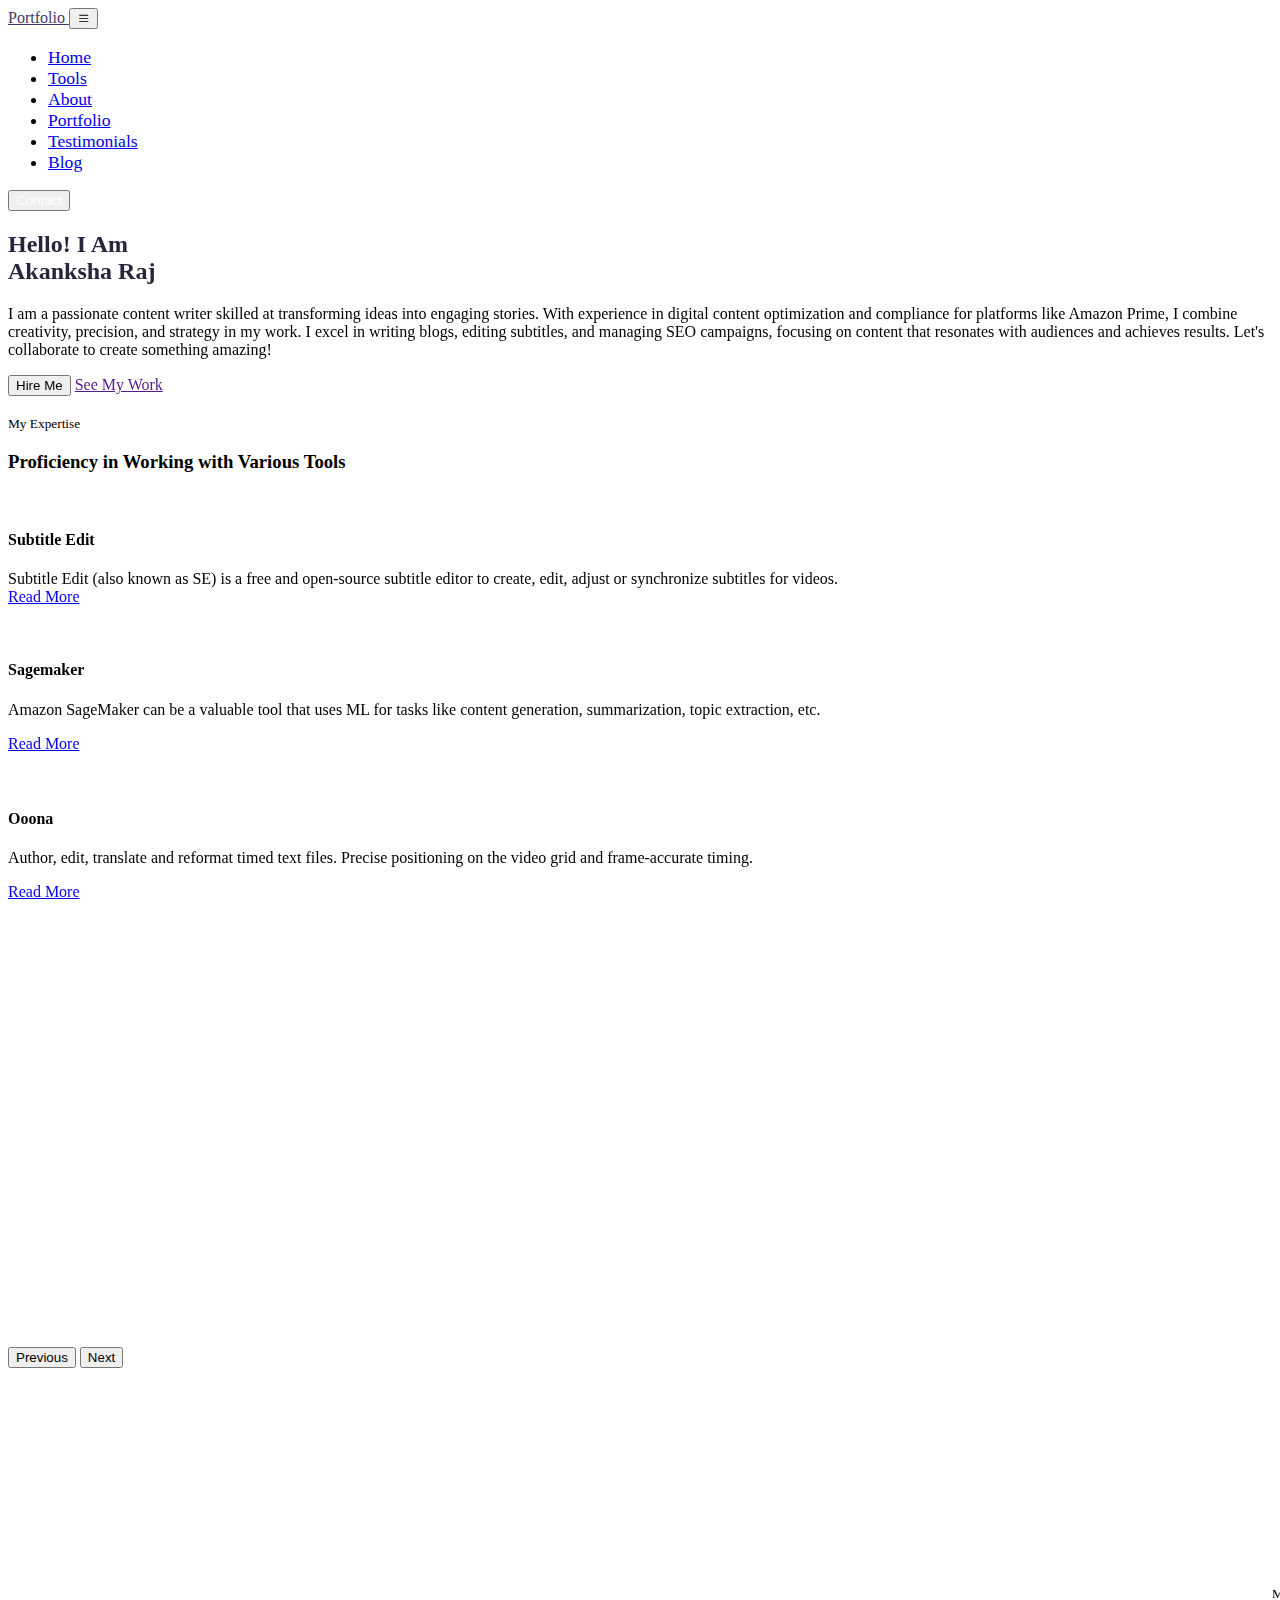
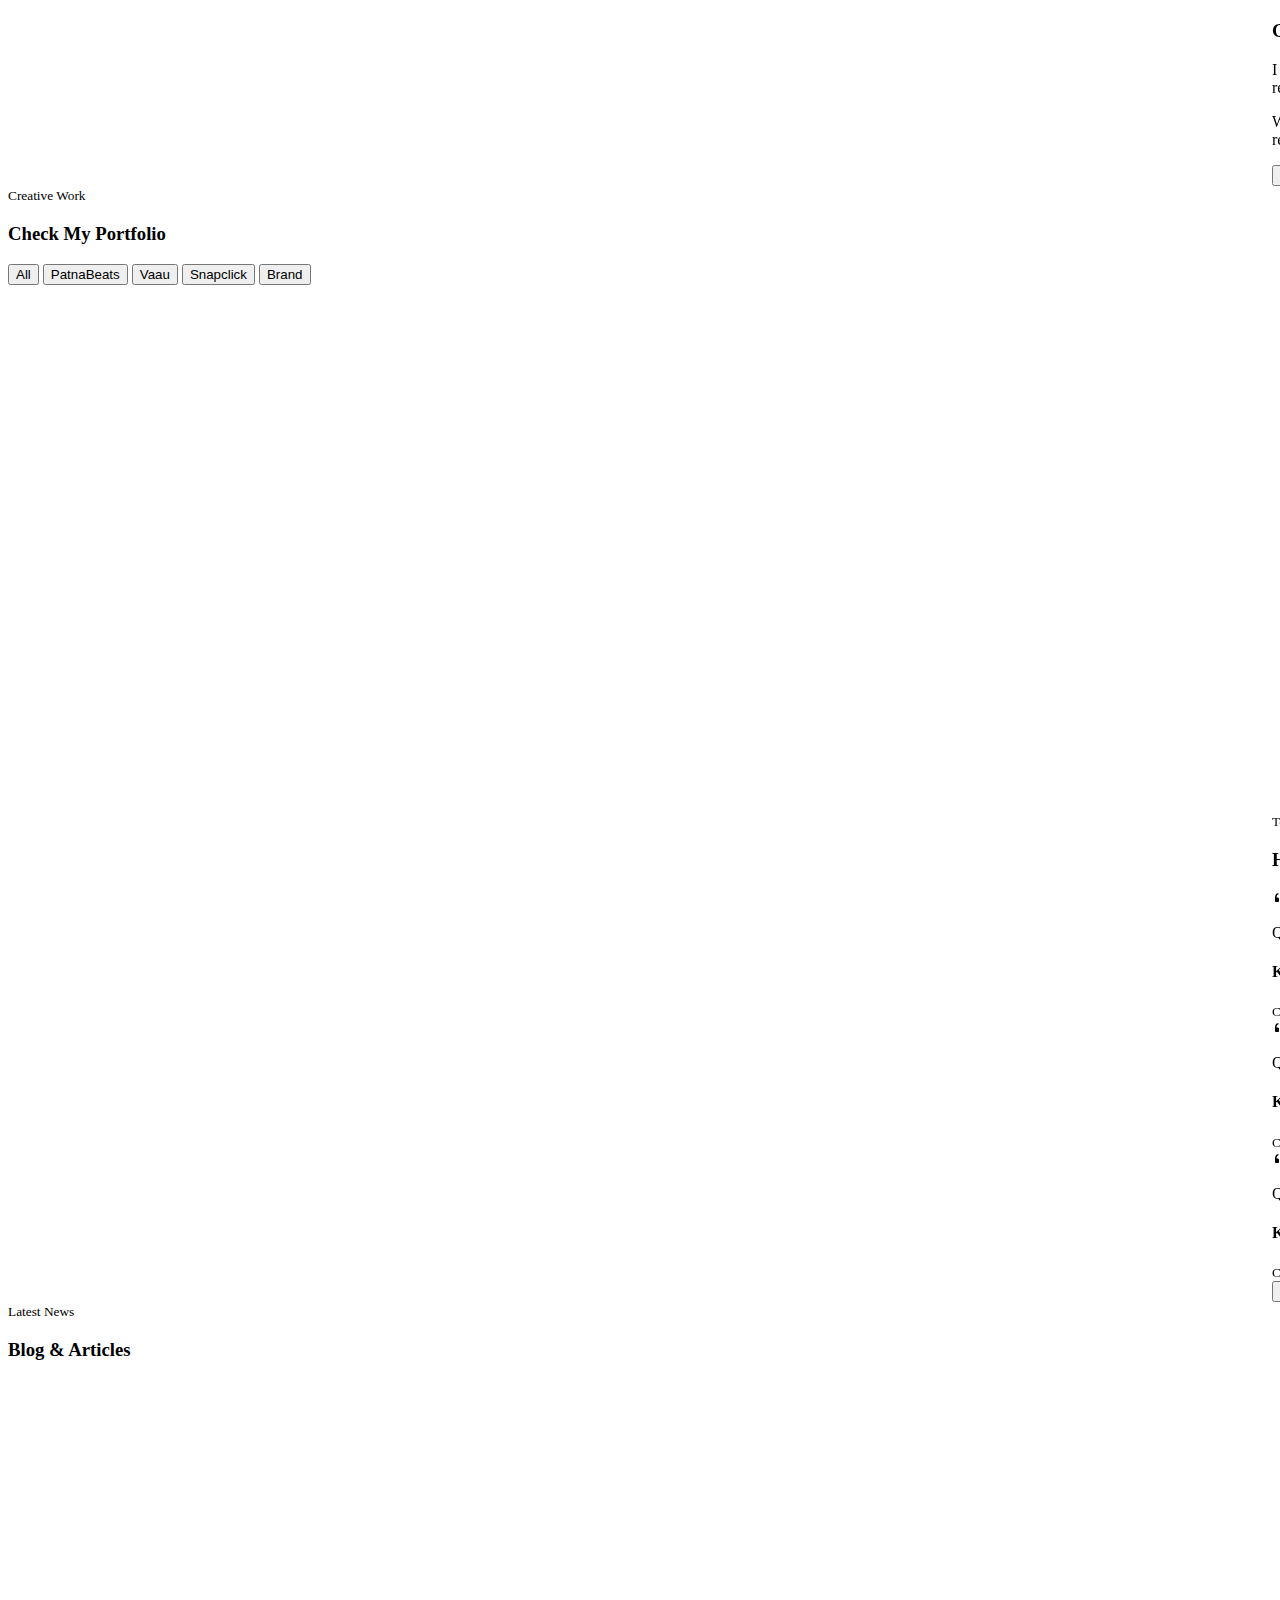
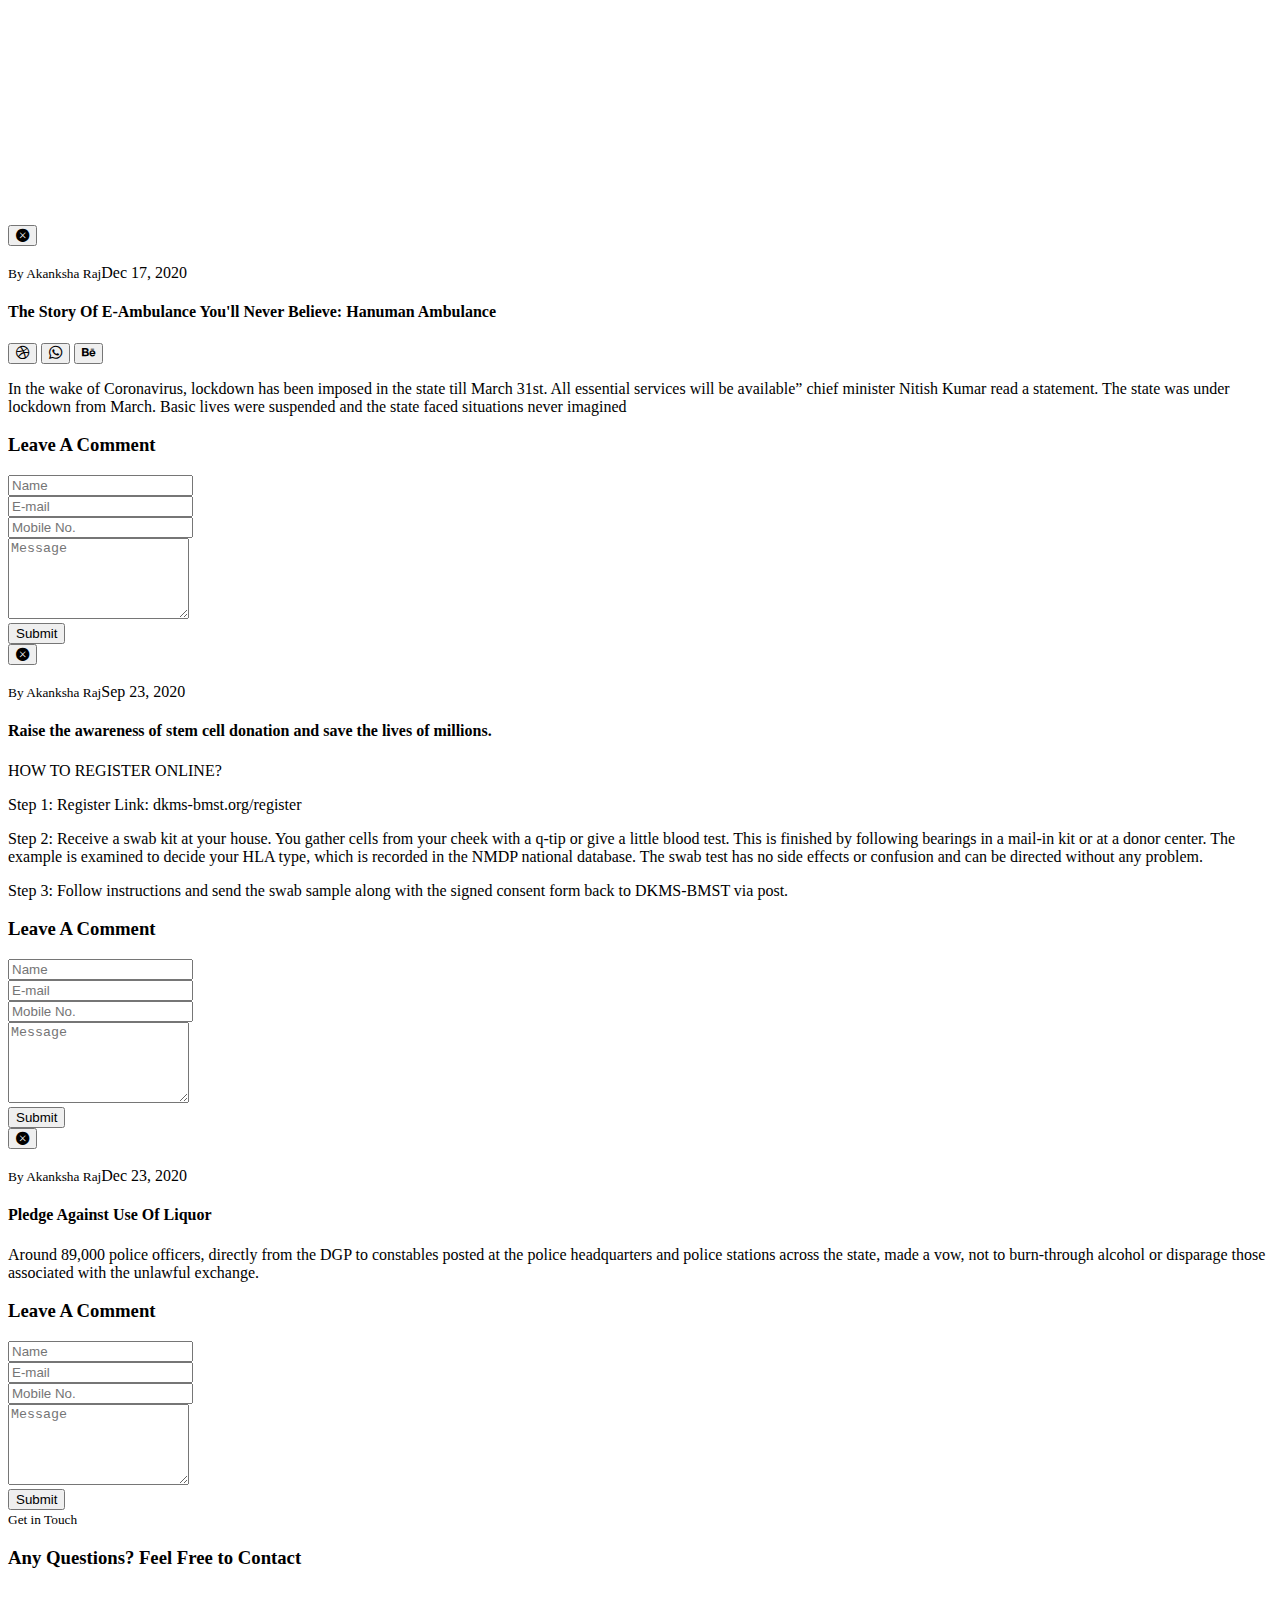
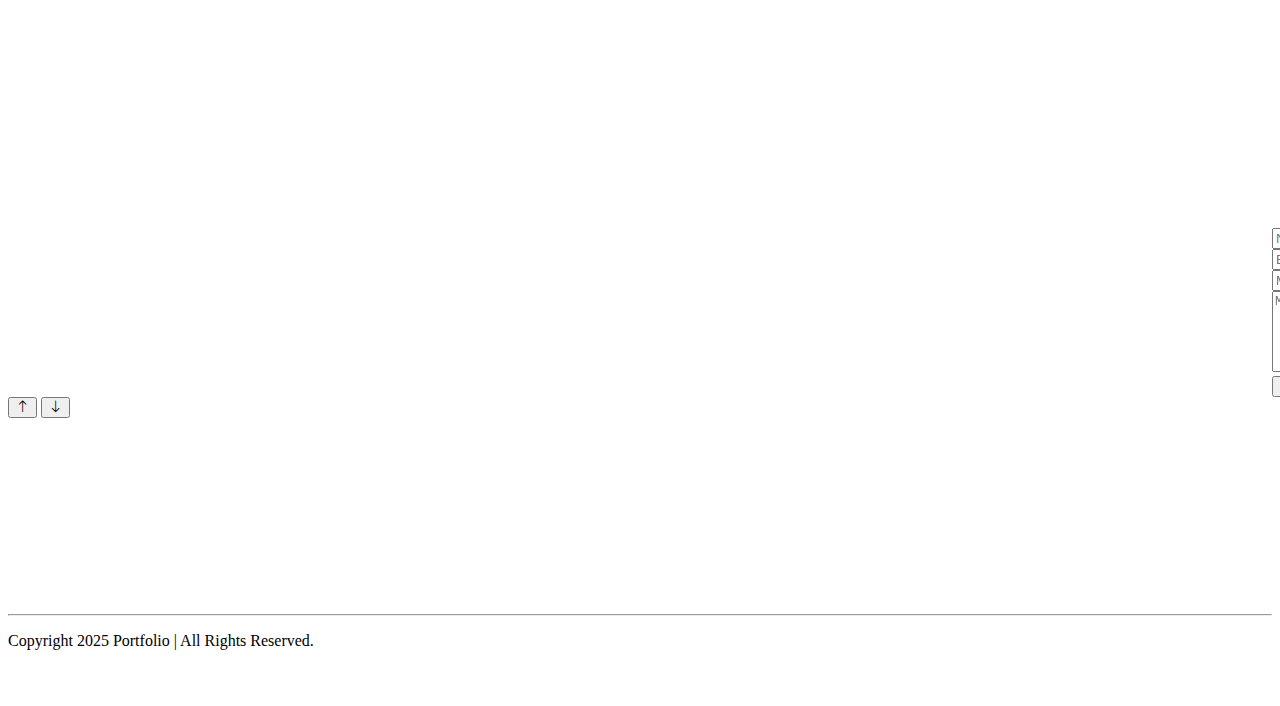
==== index.html @ 89561c60 "Add files via upload" ====
<!DOCTYPE html>
<html lang="en">
  <head>
    <meta charset="UTF-8" />
    <meta http-equiv="X-UA-Compatible" content="IE=edge" />
    <meta name="viewport" content="width=device-width, initial-scale=1.0" />
    <title>Personal Portfolio - Akanksha Raj</title>

    <!-- bootstrap css cdn link  -->
    <link
      href="https://cdn.jsdelivr.net/npm/bootstrap@5.2.3/dist/css/bootstrap.min.css"
      rel="stylesheet"
      integrity="sha384-rbsA2VBKQhggwzxH7pPCaAqO46MgnOM80zW1RWuH61DGLwZJEdK2Kadq2F9CUG65"
      crossorigin="anonymous"
    />

    <!-- custom css file -->
    <link rel="stylesheet" href="css/style.css" />

    <!-- google font link -->
    <link rel="preconnect" href="https://fonts.googleapis.com" />
    <link rel="preconnect" href="https://fonts.gstatic.com" crossorigin />
    <link
      href="https://fonts.googleapis.com/css2?family=Josefin+Sans:wght@300;400;500;600;700&display=swap"
      rel="stylesheet"
    />

    <!-- bootstrap icon cdn link  -->
    <link
      rel="stylesheet"
      href="https://cdn.jsdelivr.net/npm/bootstrap-icons@1.10.4/font/bootstrap-icons.css"
      href="https://cdn.jsdelivr.net/npm/bootstrap@5.3.0-alpha1/dist/css/bootstrap.min.css" rel="stylesheet">
<script src="https://cdn.jsdelivr.net/npm/bootstrap@5.3.0-alpha1/dist/js/bootstrap.bundle.min.js"></script>


    <!-- for adding animation to website we have use AOS library 
    AOS Library css file cdn link -->
    <link rel="stylesheet" href="https://unpkg.com/aos@next/dist/aos.css" />

    <!-- jquery cdn link  -->
    <script src="https://ajax.googleapis.com/ajax/libs/jquery/3.6.4/jquery.min.js"></script>
  </head>
  <body>
  <!-- navbar starts -->
<nav
id="navbar-top"
class="navbar navbar-expand-lg navbar-light bg-white sticky-top"
>
<div class="container-fluid px-5">
  <a class="navbar-brand fw-bold fs-2" href="#" style="color: #3f396d">
    Portfolio
  </a>
  <button
    class="nav-menu d-md-none"
    type="button"
    data-bs-toggle="collapse"
    data-bs-target="#navbarNav"
    aria-controls="navbarNav"
    aria-expanded="false"
    aria-label="Toggle navigation"
    id="navbar-toggler-icon"
  >
    <i class="bi bi-list" id="navbar-icon"></i>
  </button>
  <div
    class="collapse navbar-collapse justify-content-center"
    id="navbarNav"
  >
    <ul class="navbar-nav gap-4" style="font-size: 1.1rem">
      <li class="nav-item">
        <a class="nav-link" aria-current="page" href="#">Home</a>
      </li>
      <li class="nav-item">
        <a class="nav-link" href="#service">Tools</a>
      </li>
      <li class="nav-item">
        <a class="nav-link" href="#about">About</a>
      </li>
      <li class="nav-item">
        <a class="nav-link" href="#portfolio">Portfolio</a>
      </li>
      <li class="nav-item">
        <a class="nav-link" href="#testimonial">Testimonials</a>
      </li>
      <li class="nav-item">
        <a class="nav-link" href="#blog">Blog</a>
      </li>
    </ul>
  </div>
  <button class="c-btn ms-4 py-2 px-4 rounded-pill d-none d-md-block">
    <a
    href="#contact"
    style="text-decoration: none;color: #fff;"
    >Contact</a>
  </button>
</div>
</nav>
<!-- navbar ends here -->


    <!-- home section starts  -->
    <section class="home pt-5 pb-5" id="home">
      <div class="row justify-content-evenly align-middle">
        <!-- here data-aos is used for adding aos animation  -->
        <div class="col-10 col-md-6 text-center text-md-start" data-aos="slide-right">
          <h2 style="color: #27243e">
            Hello! I Am <br /><span class="c-orange">Akanksha Raj</span>
          </h2>
          <p class="text-muted">
            I am a passionate content writer skilled at transforming ideas into engaging stories. With experience in digital content optimization and compliance for platforms like Amazon Prime, I combine creativity, precision, and strategy in my work. I excel in writing blogs, editing subtitles, and managing SEO campaigns, focusing on content that resonates with audiences and achieves results. Let's collaborate to create something amazing!
          </p>
          <button class="c-btn h-btn mt-3 py-3 px-5 rounded-pill">
            Hire Me
          </button>
          <a href="" class="link ms-4 d-none">See My Work</a>
        </div>
        <div class="col-10 col-md-4 d-none d-md-block">
          <img src="images/batman.png" class="img-fluid" alt="" />
        </div>
      </div>
    </section>
    <!-- home section ends here -->

<!-- expertise section starts -->
<section class="expertise mt-5" id="service">
  <div class="heading text-center">
    <small>My Expertise</small>
    <h3>Proficiency in Working with Various Tools</h3>
  </div>

  <!-- Carousel Container with auto slide interval -->
  <div id="expertiseCarousel" class="carousel slide" data-bs-ride="carousel" data-bs-interval="2000">
    <div class="carousel-inner">
      
      <!-- First slide with 3 items -->
      <div class="carousel-item active">
        <div class="row justify-content-evenly mt-5">
          <div class="col-10 col-md-4" data-aos="fade-up">
            <div class="service-card">
              <div class="img">
                <img src="images/SE.png" class="w-25 img-fluid img" alt="" />
              </div>
              <div class="content mt-3">
                <h4>Subtitle Edit</h4>
                <p class="text-muted">
                  Subtitle Edit (also known as SE) is a free and open-source subtitle editor to create, edit, adjust or synchronize subtitles for videos.<br />
                <a href="https://www.nikse.dk/subtitleedit" class="link">Read More</a>
              </div>
            </div>
          </div>
          <div class="col-md-4 col-10" data-aos="fade-up">
            <div class="service-card">
              <div class="img">
                <img src="images/sagemaker.png" class="w-25 img-fluid img" alt="" />
              </div>
              <div class="content mt-3">
                <h4>Sagemaker</h4>
                <p class="text-muted">
                  Amazon SageMaker can be a valuable tool that uses ML for tasks like content generation, summarization, topic extraction, etc.
                </p>
                <a href="https://aws.amazon.com/sagemaker/?gclid=CjwKCAiA2JG9BhAuEiwAH_zf3iYgXxom-DUqvJH5p8n39Yj3MCbGbPMLy0JyNOHMcH9Q59b5atP0wBoCLWEQAvD_BwE&trk=b5c1cff2-854a-4bc8-8b50-43b965ba0b13&sc_channel=ps&ef_id=CjwKCAiA2JG9BhAuEiwAH_zf3iYgXxom-DUqvJH5p8n39Yj3MCbGbPMLy0JyNOHMcH9Q59b5atP0wBoCLWEQAvD_BwE:G:s&s_kwcid=AL!4422!3!532435768272!p!!g!!sagemaker!11539707798!109299503741" class="link">Read More</a>
              </div>
            </div>
          </div>
          <div class="col-md-4 col-10" data-aos="fade-up">
            <div class="service-card">
              <div class="img">
                <img src="images/OOONA_hd.png" class="w-25 img-fluid img" alt="" />
              </div>
              <div class="content mt-3">
                </br><h4>Ooona</h4>
                <p class="text-muted">
                  Author, edit, translate and reformat timed text files. Precise positioning on the video grid and frame-accurate timing.
                </p>
                <a href="https://www.ooona.net/" class="link">Read More</a>
              </div>
            </div>
          </div>
        </div>
      </div>

      <!-- Second slide with 3 items -->
      <div class="carousel-item">
        <div class="row justify-content-evenly mt-5">
          <div class="col-10 col-md-4" data-aos="fade-up">
            <div class="service-card">
              <div class="img">
                <img src="images/vsn.jpg" class="w-25 img-fluid img" alt="" />
              </div>
              <div class="content mt-3">
                <h4>VSN</h4>
                <p class="text-muted">
                  VSN (Video Stream Networks) provides software solutions for audiovisual content management, both for companies in the Broadcast & Media industry and for all those that need to manage, archive, produce, plan, and distribute media.<br />
                <a href="https://www.vsn-tv.com/en/" class="link">Read More</a>
              </div>
            </div>
          </div>
          <div class="col-md-4 col-10" data-aos="fade-up">
            <div class="service-card">
              <div class="img">
                <img src="images/aws.png" class="w-25 img-fluid img" alt="" />
              </div>
              <div class="content mt-3">
                <h4>Content Localisation on </br> AWS</h4>
                <p class="text-muted">
                  Content Localization on AWS helps to extend the reach of your video-on-demand content by creating multi-language subtitles, powered by artificial intelligence (AI).
                </p>
                <a href="https://aws.amazon.com/solutions/implementations/content-localization-on-aws/" class="link">Read More</a>
              </div>
            </div>
          </div>
          <div class="col-md-4 col-10" data-aos="fade-up">
            <div class="service-card">
              <div class="img">
                <img src="images/cbt_2.png" class="w-25 img-fluid img" alt="" />
              </div>
              <div class="content mt-3">
                <h4>Client Based Tools</h4>
                <p class="text-muted">
                  Proficient in client-based tools such as Trello, Slack, etc. for seamless project management, Google Docs and Microsoft Teams for collaborative writing, and WordPress and HubSpot for content publishing and optimization.
                </p>
                <a href="https://buffer.com/resources/ai-writing-tools/" class="link">Read More</a>
              </div>
            </div>
          </div>
        </div>
      </div>
    </div>

    <!-- Carousel Controls -->
    <button class="carousel-control-prev" type="button" data-bs-target="#expertiseCarousel" data-bs-slide="prev">
      <span class="carousel-control-prev-icon" aria-hidden="true"></span>
      <span class="visually-hidden">Previous</span>
    </button>
    <button class="carousel-control-next" type="button" data-bs-target="#expertiseCarousel" data-bs-slide="next">
      <span class="carousel-control-next-icon" aria-hidden="true"></span>
      <span class="visually-hidden">Next</span>
    </button>
  </div>
</section>
<!-- expertise section ends here -->


    <!-- skill section starts -->
    <section class="skill mt-5 py-5" id="about">
      <div class="row justify-content-evenly">
        <div class="col-10 col-md-5 skill-with-progress" data-aos="slide-right">
          <div class="row justify-content-evenly">
            <div class="col-10 col-md-6">
              <div class="progress-card ms-3 ms-md-0">
                <div class="circular-progress html-css">
                  <span class="progress-value html-progress">0%</span>
                </div>
                <br />
                <span class="text">Content Writing</span>
              </div>
            </div>
            <div class="col-10 col-md-6 mt-4 mt-md-0">
              <div class="progress-card ms-3 ms-md-0">
                <div class="circular-progress javascript">
                  <span class="progress-value javascript-progress">0%</span>
                </div>
                <br />
                <span class="text">Subtitle Editing</span>
              </div>
            </div>
          </div>
          <div class="row justify-content-evenly mt-4">
            <div class="col-10 col-md-6">
              <div class="progress-card ms-3 ms-md-0">
                <div class="circular-progress php">
                  <span class="progress-value php-progress">0%</span>
                </div>
                <br />
                <span class="text">Research & Storytelling</span>
              </div>
            </div>
            <div class="col-10 col-md-6 mt-4 mt-md-0">
              <div class="progress-card ms-3  ms-md-0">
                <div class="circular-progress reactjs">
                  <span class="progress-value reactjs-progress">0%</span>
                </div>
                <br>
                <span class="text">SEO Writing</span>
              </div>
            </div>
          </div>
        </div>
        <div class="col-10 col-md-5 skill-detail" data-aos="slide-left">
          <div class="heading mt-5 mt-md-3">
            <small>My Skills</small>
<h3>Crafting Engaging Content with Strategic Impact</h3>
<p class="text-muted">
  I specialize in creating compelling content, strategic digital marketing, and ensuring compliance across platforms. Whether optimizing online presence or delivering quality narratives, I focus on results.  
</p>
<p class="text-muted">
  With experience working with global platforms like Amazon Prime, I’ve reviewed 100+ subtitle files monthly and led initiatives that reduced compliance errors by 30%. Explore my portfolio and resume to learn more.
</p>
            <button class="c-btn h-btn mt-3 py-3 px-5 rounded-pill">
              <!-- here download attribute is used for adding download functionality to button  -->
              <a
                href="resume_Akanksha.pdf"
                download="AkankshaCV"
                style="text-decoration: none;color: #fff;"
                >Download Resume</a
              >
            </button>
          </div>
        </div>
      </div>
</section>
<!-- skill section end here -->

    <!-- portfolio section starts here -->
    <section class="portfolio" id="portfolio">
      <div class="heading text-center pt-5">
        <small>Creative Work</small>
        <h3>Check My Portfolio</h3>
      </div>

      <div id="myBtnContainer" class="text-center mt-4">
        <!-- custom attribute using data- for filtering -->
        <button class="filter-item" data-filter="all">All</button>
        <button class="filter-item" data-filter="game">PatnaBeats</button>
        <button class="filter-item" data-filter="webapp">Vaau</button>
        <button class="filter-item" data-filter="website">Snapclick</button>
        <button class="filter-item" data-filter="brand">Brand</button>
      </div>
      <div class="portfolio-body">
        <div class="row justify-content-evenly px-4">
          <div class="post col-md-4 game all col-10 mt-3 mt-md-0" data-aos="fade-up">
            <div class="card">
              <img src="images/patnabeats.jpg" class="card-img-top" alt="..." />
              <div class="card-body text-center">
                <h4 class="card-title">Content Creation</h4>
                <span class="badge bg-secondary badge-pill">Content Strategy</span>
                <span class="badge bg-secondary badge-pill">Digital Marketing</span>
                <span class="badge bg-secondary badge-pill mb-2">Creative Planning</span
                ><br />
                <p><strong>OCT '20 - JAN '21</strong> | Patna, Bihar</p>
                <a href="Patnabeats.pdf" class="link">Published Articles</a>
              </div>
            </div>
          </div>
          <div class="post col-md-4 webapp all col-10 mt-3 mt-md-0" data-aos="fade-up">
            <div class="card">
              <img
                src="images/vaau.jpg"
                class="card-img-top"
                alt="..."
              />
              <div class="card-body text-center">
                <h4 class="card-title">Digital Marketing</h4>
                <span class="badge bg-secondary badge-pill">Content Strategy</span>
                <span class="badge bg-secondary badge-pill">Digital Marketing</span>
                <span class="badge bg-secondary badge-pill mb-2">Creative Planning</span
                ><br />
                <p><strong>JUL '21 - OCT '21</strong> | Patna, Bihar</p>
                <a href="Vauu.pdf" class="read-more-btn link">Read More</a>
              </div>
            </div>
          </div>
          <div class="post col-md-4 website all col-10 mt-3 mt-md-0" data-aos="fade-up">
            <div class="card">
              <img src="images/snapclick.png" class="card-img-top" alt="..." />
              <div class="card-body text-center">
                <h4 class="card-title">Content Writing Snapclick</h4>
                <span class="badge bg-secondary badge-pill">SEO Campaigns</span>
                <span class="badge bg-secondary badge-pill">Content Marketing</span>
                <span class="badge bg-secondary badge-pill mb-2">Digital Strategy</span>
                <br />
                <p><strong>MAY '22 - JUN '22</strong> | Patna, Bihar</p>
                <p>
                <a href="https://snapclick.co.in/blog" class="read-more-btn link">Read Blog</a>
              </div>
            </div>
          </div>
        </div>
    <!-- portfolio section ends here -->

    <!-- testimonial section starts  -->
    <section class="testimonial mt-5 pt-5" id="testimonial">
      <div class="row justify-content-evenly">
        <div class="col-md-4 col-10" data-aos="slide-right">
          <img src="images/tastimonials-img.png" class="img-fluid" alt="" />
        </div>
        <div class="col-md-6 col-10 mt-5" data-aos="slide-left">
          <div class="heading">
            <small>Testimonials</small>
            <h3>Happy Clients Feedback</h3>
            <!-- here we will use carousel element from bootstrap -->
            <div
              id="carouselExampleControls"
              class="carousel slide"
              data-bs-ride="carousel"
            >
              <div class="carousel-inner">
                <div class="carousel-item active">
                  <div class="row justify-content-evenly">
                    <div class="col-2 text-center">
                      <i class="bi bi-quote"></i>
                    </div>
                    <div class="col-10">
                      <p class="text-muted">
                        Quisruam est, qui dolorem ipsum quia dolor sit amet,
                        consecteaur aeci velit, sed quia non numquam eius modi
                        tempora incidunt ut lao magnam aliquam quaerat ...
                      </p>
                      <h4>Kevin Andrew</h4>
                      <small class="fs-6 text-muted">CEO of Company</small>
                    </div>
                  </div>
                </div>
                <div class="carousel-item">
                  <div class="row justify-content-evenly">
                    <div class="col-2 text-center">
                      <i class="bi bi-quote"></i>
                    </div>
                    <div class="col-10">
                      <p class="text-muted">
                        Quisruam est, qui dolorem ipsum quia dolor sit amet,
                        consecteaur aeci velit, sed quia non numquam eius modi
                        tempora incidunt ut lao magnam aliquam quaerat ...
                      </p>
                      <h4>Kevin Andrew</h4>
                      <small class="fs-6 text-muted">CEO of Company</small>
                    </div>
                  </div>
                </div>
                <div class="carousel-item">
                  <div class="row justify-content-evenly">
                    <div class="col-2 text-center">
                      <i class="bi bi-quote"></i>
                    </div>
                    <div class="col-10">
                      <p class="text-muted">
                        Quisruam est, qui dolorem ipsum quia dolor sit amet,
                        consecteaur aeci velit, sed quia non numquam eius modi
                        tempora incidunt ut lao magnam aliquam quaerat ...
                      </p>
                      <h4>Kevin Andrew</h4>
                      <small class="fs-6 text-muted">CEO of Company</small>
                    </div>
                  </div>
                </div>
              </div>
              <button
                class="nextprev-btn rounded-pill prev-btn"
                type="button"
                data-bs-target="#carouselExampleControls"
                data-bs-slide="prev"
              >
                <i class="bi bi-arrow-left-circle-fill prev"></i>
                <span class="visually-hidden">Previous</span>
              </button>
              <button
                class="nextprev-btn rounded-pill next-btn"
                type="button"
                data-bs-target="#carouselExampleControls"
                data-bs-slide="next"
              >
                <i class="bi bi-arrow-right-circle-fill next"></i>
                <span class="visually-hidden">Next</span>
              </button>
            </div>
          </div>
        </div>
      </div>
    </section>
    <!-- testimonial ends here -->

<!-- Blog Section -->
<section class="blog mt-5 pb-5" id="blog">
  <div class="heading text-center pt-5">
    <small>Latest News</small>
    <h3>Blog & Articles</h3>
  </div>
  <div class="row justify-content-evenly px-4 mt-4" data-aos="fade-up">
    <!-- Blog Post 1 -->
    <div class="blogpost col-md-4 col-10 mt-2 mt-md-0 game all">
      <div class="card">
        <img src="images/articles.png" class="card-img-top rounded-4" alt="..."/>
        <div class="card-body px-4">
          <small>By Akanksha Raj</small><span class="ms-3">Dec 17, 2020</span>
          <h4 class="card-title">
            <a href="./blogpost1.html">HANUMAN AMBULANCE</a>
          </h4>
          <p class="text-muted">The Story Of E-Ambulance You'll Never Believe: Hanuman Ambulance</p>
          <a href="#" class="read-more-btn link" data-bs-toggle="modal" data-bs-target="#exampleModal1">Read More</a>
        </div>
      </div>
    </div>

    <!-- Blog Post 2 -->
    <div class="blogpost col-md-4 col-10 mt-5 mt-md-0 website all">
      <div class="card">
        <img src="images/articles.png" class="card-img-top rounded-4" alt="..."/>
        <div class="card-body px-4">
          <small>By Akanksha Raj</small><span class="ms-3">Dec 30, 2020</span>
          <h4 class="card-title">
            <a href="./blogpost.html">STEM CELL DONATION</a>
          </h4>
          <p class="text-muted">Raise the awareness of STEM CELL DONATION and save the lives of millions.</p>
          <a href="#" class="read-more-btn link" data-bs-toggle="modal" data-bs-target="#exampleModal2">Read More</a>
        </div>
      </div>
    </div>

    <!-- Blog Post 3 -->
    <div class="blogpost col-md-4 col-10 mt-5 mt-md-0 webapp all">
      <div class="card">
        <img src="images/articles.png" class="card-img-top rounded-4" alt="..."/>
        <div class="card-body px-4">
          <small>By Akanksha Raj</small><span class="ms-3">Dec 23, 2020</span>
          <h4 class="card-title">
            <a href="./blogpost3.html">FIGHT AGAINST LIQUOR</a>
          </h4>
          <p class="text-muted">Pledge Against Use Of Liquor By 89,000 Bihari Cops. Directly from the DGP to constables..</p>
          <a href="#" class="read-more-btn link" data-bs-toggle="modal" data-bs-target="#exampleModal3">Read More</a>
        </div>
      </div>
    </div>
  </div>

  <!-- Modal 1 -->
  <div class="modal fade" id="exampleModal1" tabindex="-1" aria-labelledby="exampleModalLabel1" aria-hidden="true">
    <div class="modal-dialog">
      <div class="modal-content">
        <button type="button" class="btn-c rounded-pill" data-bs-dismiss="modal"><i class="bi bi-x-circle-fill"></i></button>
        <div class="modal-body px-4">
          <div class="img">
            <img src="images/hanuman.jpeg" class="img-fluid" alt=""/>
          </div>
          <div class="content mt-3">
            <small>By Akanksha Raj</small><span class="text-muted ms-2">Dec 17, 2020</span>
            <h4 class="card-title mt-3">The Story Of E-Ambulance You'll Never Believe: Hanuman Ambulance</h4>
            <div class="social-links mt-4">
              <button href="" class="rounded-pill dribble"><i class="bi bi-dribbble"></i></button>
              <button href="" class="rounded-pill whatsapp"><i class="bi bi-whatsapp"></i></button>
              <button href="" class="rounded-pill behance"><i class="bi bi-behance"></i></button>
            </div>
            <p class="text-muted mt-3">In the wake of Coronavirus, lockdown has been imposed in the state till March 31st. All essential
              services will be available” chief minister Nitish Kumar read a statement. The state was under
              lockdown from March. Basic lives were suspended and the state faced situations never imagined</p>
          </div>
        </div>
        <div class="heading px-2">
          <h3 class="fs-3 ms-3">Leave A Comment</h3>
        </div>
        <div class="contact-form ms-3 mt-3 pb-4 px-2">
          <div class="mb-3">
            <input type="text" class="form-control" id="name1" placeholder="Name"/>
          </div>
          <div class="mb-3">
            <input type="email" class="form-control" id="email1" placeholder="E-mail"/>
          </div>
          <div class="mb-3">
            <input type="text" class="form-control" id="phone1" placeholder="Mobile No."/>
          </div>
          <div class="mb-3">
            <textarea class="form-control" id="message1" placeholder="Message" rows="5"></textarea>
          </div>
          <button class="c-btn h-btn mt-3 py-2 px-4 rounded-pill">Submit</button>
        </div>
      </div>
    </div>
  </div>

  <!-- Modal 2 -->
  <div class="modal fade" id="exampleModal2" tabindex="-1" aria-labelledby="exampleModalLabel2" aria-hidden="true">
    <div class="modal-dialog">
      <div class="modal-content">
        <button type="button" class="btn-c rounded-pill" data-bs-dismiss="modal"><i class="bi bi-x-circle-fill"></i></button>
        <div class="modal-body px-4">
          <div class="img">
            <img src="images/stem_cells.jpeg" class="img-fluid" alt=""/>
          </div>
          <div class="content mt-3">
            <small>By Akanksha Raj</small><span class="text-muted ms-2">Sep 23, 2020</span>
            <h4 class="card-title mt-3">Raise the awareness of stem cell donation and save the lives of millions.</h4>
            <p class="text-muted mt-3">
              HOW TO REGISTER ONLINE? 
            </p>
            <p>
              Step 1: Register
              Link: dkms-bmst.org/register
            </p> 
             <p>Step 2: Receive a swab kit at your house.
              You gather cells from your cheek with a q-tip or give a little blood test. This is finished by following
              bearings in a mail-in kit or at a donor center. The example is examined to decide your HLA type, which is
              recorded in the NMDP national database. The swab test has no side effects or confusion and can be
              directed without any problem.
            </p> 
            <p>
              Step 3: Follow instructions and send the swab sample along with the
              signed consent form back to DKMS-BMST via post. 
            </p>
          </div>
        </div>
        <div class="heading px-2">
          <h3 class="fs-3 ms-3">Leave A Comment</h3>
        </div>
        <div class="contact-form ms-3 mt-3 pb-4 px-2">
          <div class="mb-3">
            <input type="text" class="form-control" id="name2" placeholder="Name"/>
          </div>
          <div class="mb-3">
            <input type="email" class="form-control" id="email2" placeholder="E-mail"/>
          </div>
          <div class="mb-3">
            <input type="text" class="form-control" id="phone2" placeholder="Mobile No."/>
          </div>
          <div class="mb-3">
            <textarea class="form-control" id="message2" placeholder="Message" rows="5"></textarea>
          </div>
          <button class="c-btn h-btn mt-3 py-2 px-4 rounded-pill">Submit</button>
        </div>
      </div>
    </div>
  </div>

  <!-- Modal 3 -->
  <div class="modal fade" id="exampleModal3" tabindex="-1" aria-labelledby="exampleModalLabel3" aria-hidden="true">
    <div class="modal-dialog">
      <div class="modal-content">
        <button type="button" class="btn-c rounded-pill" data-bs-dismiss="modal"><i class="bi bi-x-circle-fill"></i></button>
        <div class="modal-body px-4">
          <div class="img">
            <img src="images/police.jpg" class="img-fluid" alt=""/>
          </div>
          <div class="content mt-3">
            <small>By Akanksha Raj</small><span class="text-muted ms-2">Dec 23, 2020</span>
            <h4 class="card-title mt-3">Pledge Against Use Of Liquor</h4>
            <p class="text-muted mt-3">Around 89,000 police officers, directly from the DGP to constables posted at the police headquarters
              and police stations across the state, made a vow, not to burn-through alcohol or disparage those
              associated with the unlawful exchange.</p>
          </div>
        </div>
        <div class="heading px-2">
          <h3 class="fs-3 ms-3">Leave A Comment</h3>
        </div>
        <div class="contact-form ms-3 mt-3 pb-4 px-2">
          <div class="mb-3">
            <input type="text" class="form-control" id="name3" placeholder="Name"/>
          </div>
          <div class="mb-3">
            <input type="email" class="form-control" id="email3" placeholder="E-mail"/>
          </div>
          <div class="mb-3">
            <input type="text" class="form-control" id="phone3" placeholder="Mobile No."/>
          </div>
          <div class="mb-3">
            <textarea class="form-control" id="message3" placeholder="Message" rows="5"></textarea>
          </div>
          <button class="c-btn h-btn mt-3 py-2 px-4 rounded-pill">Submit</button>
        </div>
      </div>
    </div>
  </div>
</section>

    <!-- blog section ends here -->

    <!-- contact section starts -->
    <section class="contact py-5" id="contact">
      <div class="heading text-center">
        <small>Get in Touch</small>
        <h3>Any Questions? Feel Free to Contact</h3>
      </div>
      <div class="row justify-content-evenly mt-5">
        <div class="col-md-5 col-10 contact-details" data-aos="slide-right">
          <div class = "bor_box">
          <div class="row justify-content-evenly">
            <div class="col-1">
              <i class="bi bi-geo-alt-fill"></i>
            </div>
            <div class="col-11">
              <p> Noida, UP</p>
            </div>
          </div>
          <div class="row justify-content-evenly">
            <div class="col-1">
              <i class="bi bi-telephone-fill"></i>
            </div>
            <div class="col-11">
              <p>+91-9608485101</p>
            </div>
          </div>
          <div class="row justify-content-evenly">
            <div class="col-1">
              <i class="bi bi-send-fill"></i>
            </div>
            <div class="col-11">
              <p>akankshar63@gmail.com</p>
            </div>
          </div>
          <div class="row justify-content-evenly">
            <div class="col-1">
              <i class="bi bi-globe-americas"></i>
            </div>
            <div class="col-11">
              <a href="https://www.linkedin.com/in/akanksha-raj-0857161b0">LinkedIn</a>
            </div>            
            </div>
          </div>
        </div>
        <div class="col-md-5 col-10 mt-3 mt-md-0" data-aos="slide-left">
          <div class="contact-form">
            <div class="mb-3">
              <input
                type="text"
                class="form-control"
                id="exampleFormControlInput1"
                placeholder="Name"
              />
            </div>
            <div class="mb-3">
              <input
                type="email"
                class="form-control"
                id="exampleFormControlInput1"
                placeholder="E-mail"
              />
            </div>
            <div class="mb-3">
              <input
                type="text"
                class="form-control"
                id="exampleFormControlInput1"
                placeholder="Mobile No."
              />
            </div>
            <div class="mb-3">
              <textarea
                class="form-control"
                id="exampleFormControlTextarea1"
                placeholder="Message"
                rows="5"
              ></textarea>
            </div>
            <button class="c-btn h-btn mt-3 py-3 px-5 rounded-pill">
              Submit
            </button>
          </div>
        </div>
      </div>
    </section>
    <!-- contact section ends here -->

      <!-- now we will make back to top button when user click on it it will be redirected to top page  -->
    <button
      type="button"
      class="btn btn-floating btn-lg rounded-pill"
      id="btn-back-to-top"
    >
      <i class="bi bi-arrow-up"></i>
    </button>

    <!-- now we will make top to bottom button when user click on it it will be redirected to bottom page  -->
    <button
      type="button"
      class="btn btn-floating btn-lg rounded-pill"
      id="btn-down"
    >
      <i class="bi bi-arrow-down"></i>
    </button>

    <!-- footer section starts  -->
    <footer class="text-center text-muted py-4">
      <h3 class="text-white pt-4" data-aos="fade-up">Portfolio</h3>
      <div class="link-group mt-5" data-aos="fade-up">
        <a href="#home">Home</a>
        <div class="vr"></div>
        <a href="#about">About</a>
        <div class="vr"></div>
        <a href="#service">Tools</a>
        <div class="vr"></div>
        <a href="#portfolio">Portfolio</a>
        <div class="vr"></div>
        <a href="#blog">Blog</a>
        <div class="vr"></div>
        <a href="#contact">Contact</a>
      </div>
      <div class="social-links mt-5" data-aos="fade-up">
        <button href="" class="rounded-pill dribble">
          <i class="bi bi-dribbble"></i>
        </button>
        <button href="" class="rounded-pill whatsapp">
          <i class="bi bi-whatsapp"></i>
        </button>
        <button href="" class="rounded-pill behance">
          <i class="bi bi-behance"></i>
        </button>
      </div>
      <hr class="text-muted my-4" />

      <p>Copyright 2025 Portfolio | All Rights Reserved.</p>
    </footer>
    <!-- footer section ends here -->


    <!-- Add this script for toggling the hamburger menu -->
    <script>
      const navbarToggle = document.getElementById("navbar-toggler-icon");
      const navbarIcon = document.getElementById("navbar-icon");
      const navbarCollapse = document.getElementById("navbarNav");
    
      navbarToggle.addEventListener("click", function () {
        // Check if navbar is collapsed or not
        if (navbarCollapse.classList.contains("show")) {
          navbarIcon.classList.remove("bi-x");
          navbarIcon.classList.add("bi-list");
        } 
        else {
          navbarIcon.classList.remove("bi-list");
          navbarIcon.classList.add("bi-x");
        }
      });
    </script>

      <!-- bootstrap javascript cdn link  -->
    <script
      src="https://cdn.jsdelivr.net/npm/bootstrap@5.2.3/dist/js/bootstrap.bundle.min.js"
      integrity="sha384-kenU1KFdBIe4zVF0s0G1M5b4hcpxyD9F7jL+jjXkk+Q2h455rYXK/7HAuoJl+0I4"
      crossorigin="anonymous"
    ></script>

    <!-- AOS library javascript link  -->
    <script src="https://unpkg.com/aos@next/dist/aos.js"></script>
    <script>
      // initializing AOS library
      AOS.init({
        duration: 1000,
        offset: 50,
      });
    </script>
    <!-- custom js file linking -->
    <script src="js/script.js"></script>
    
  </body>
</html>
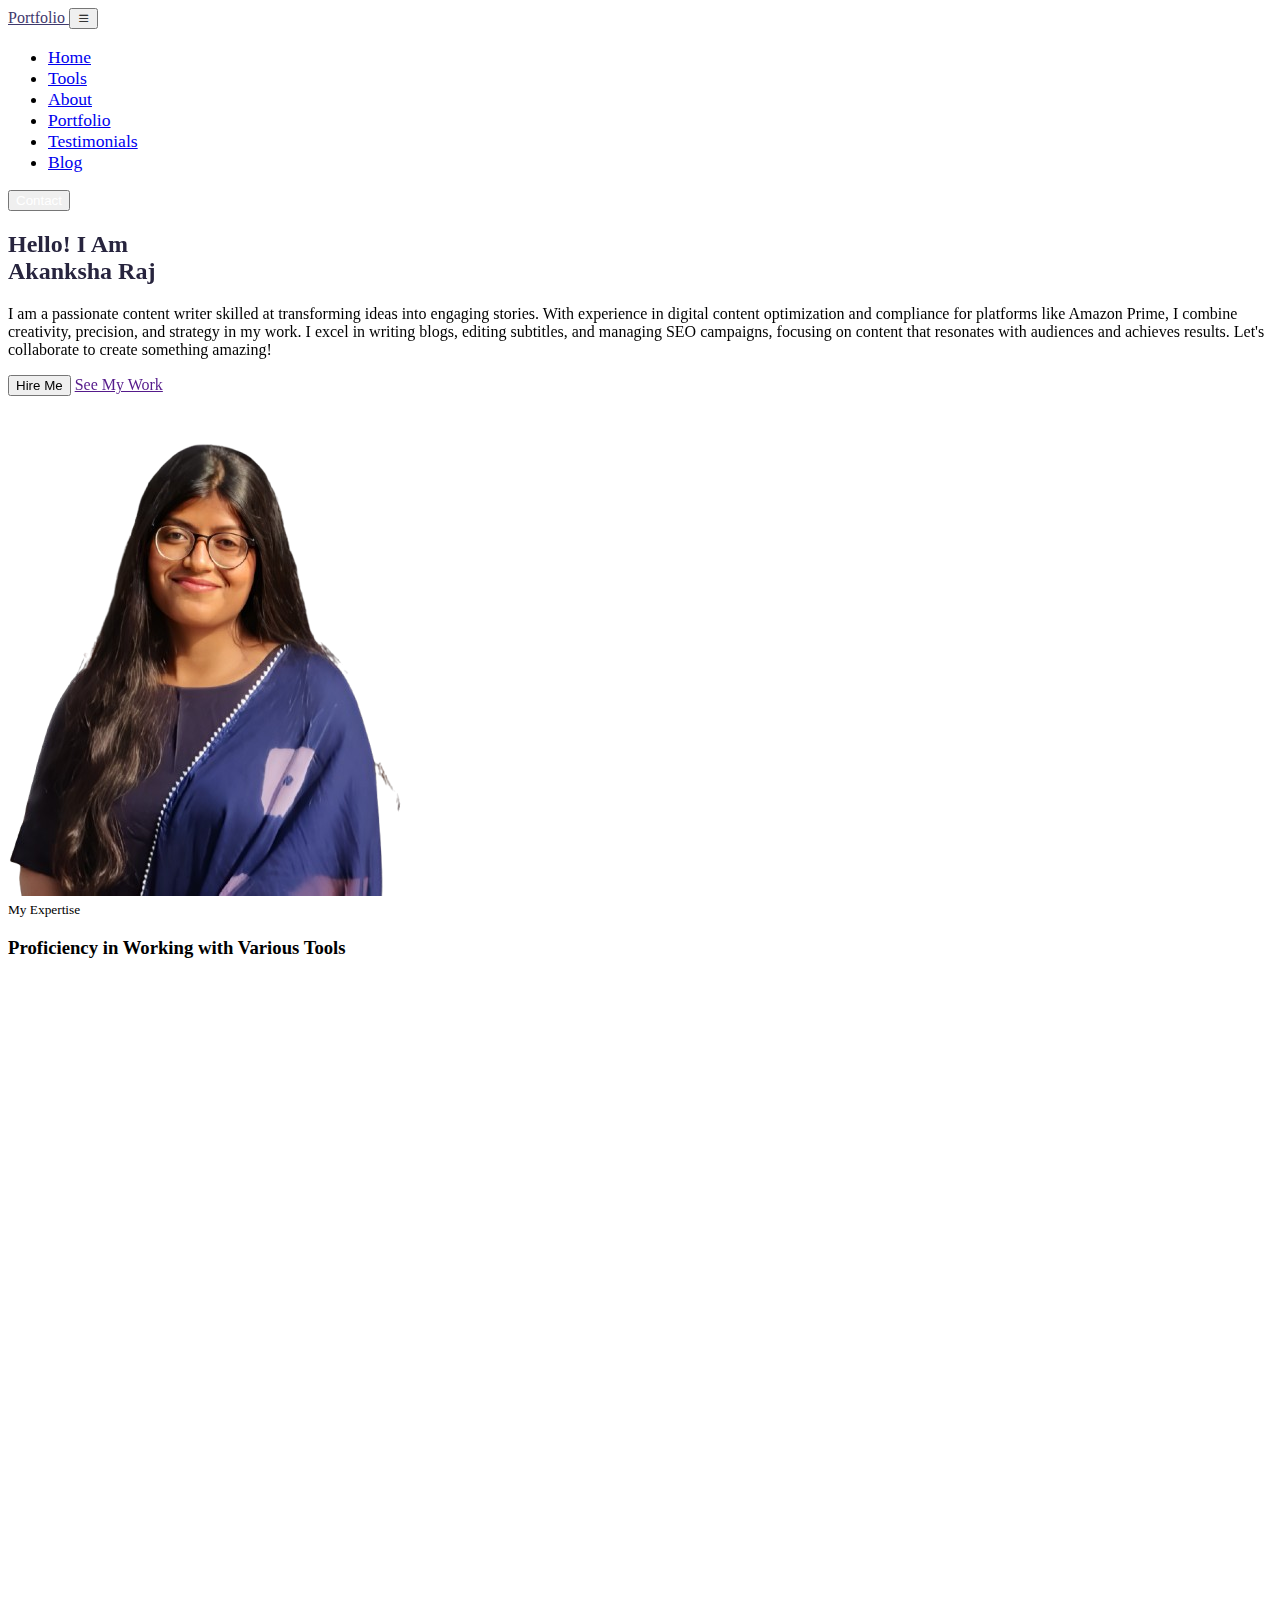
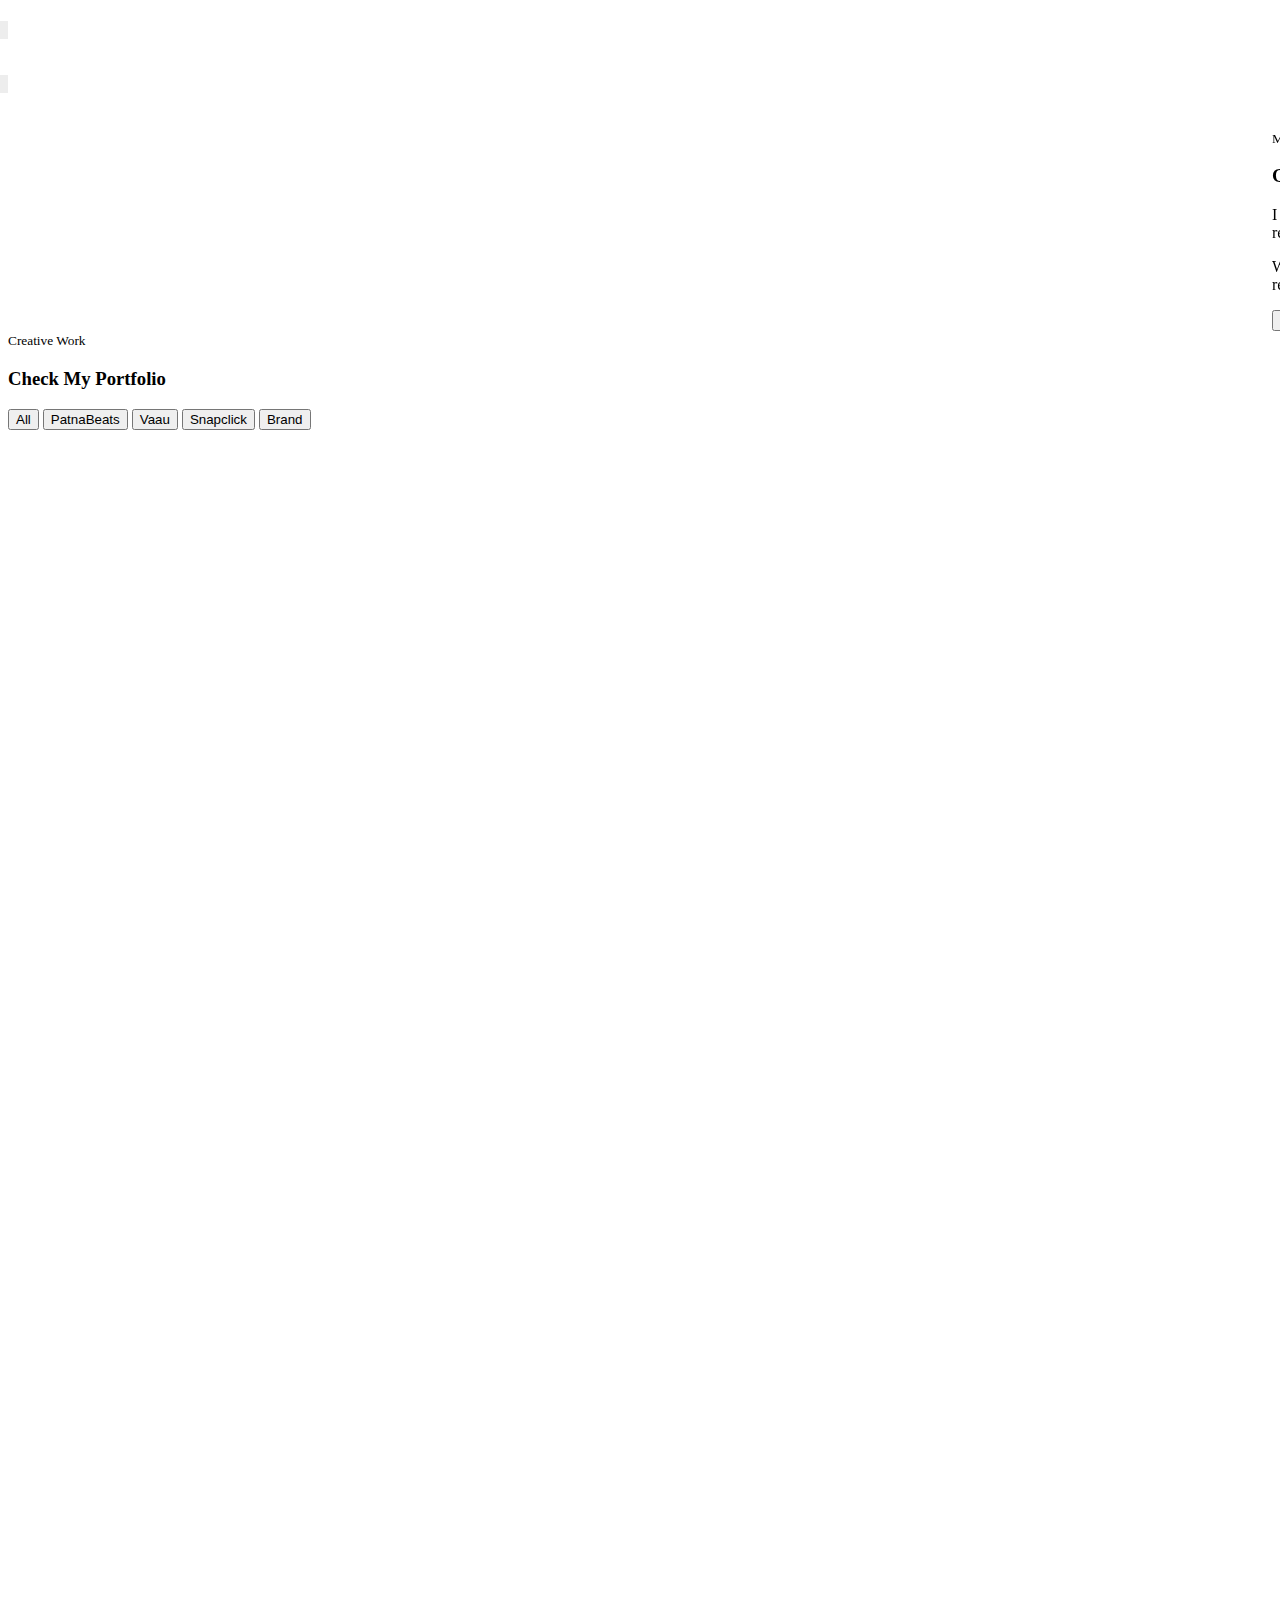
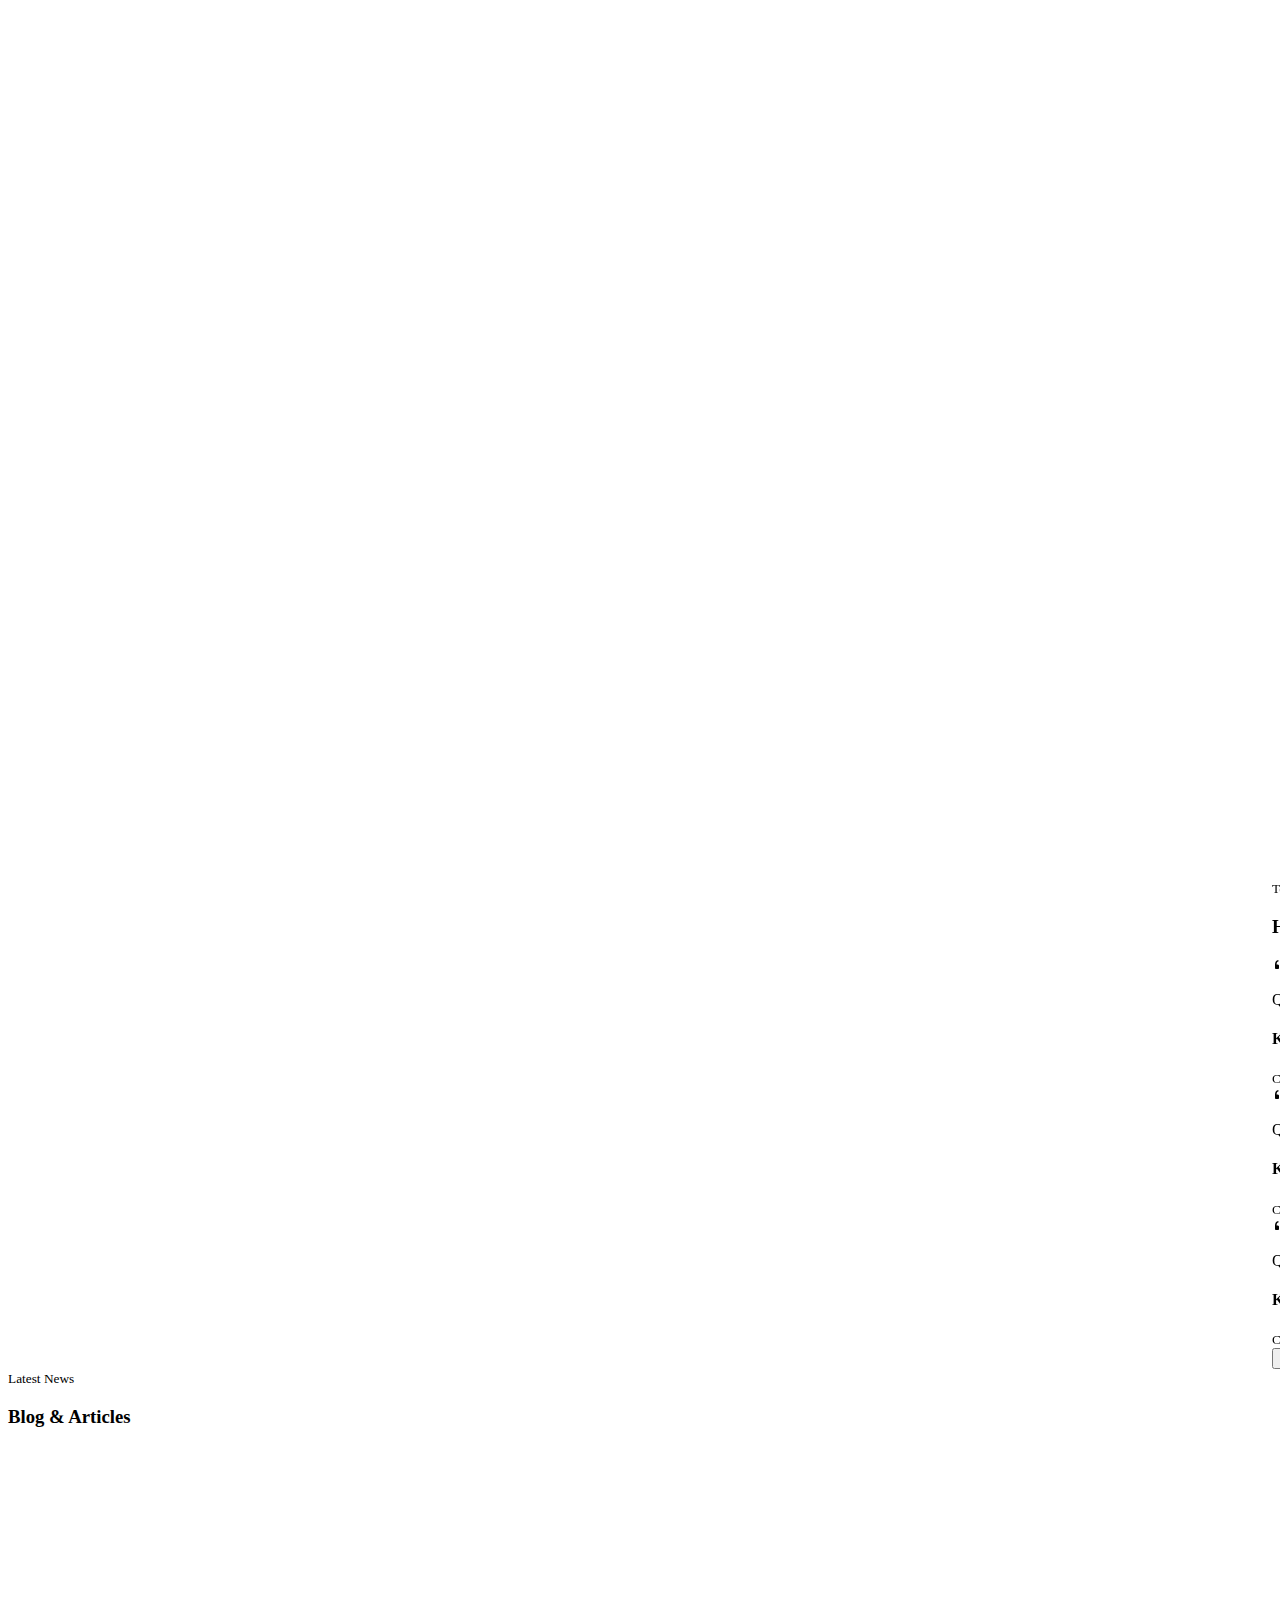
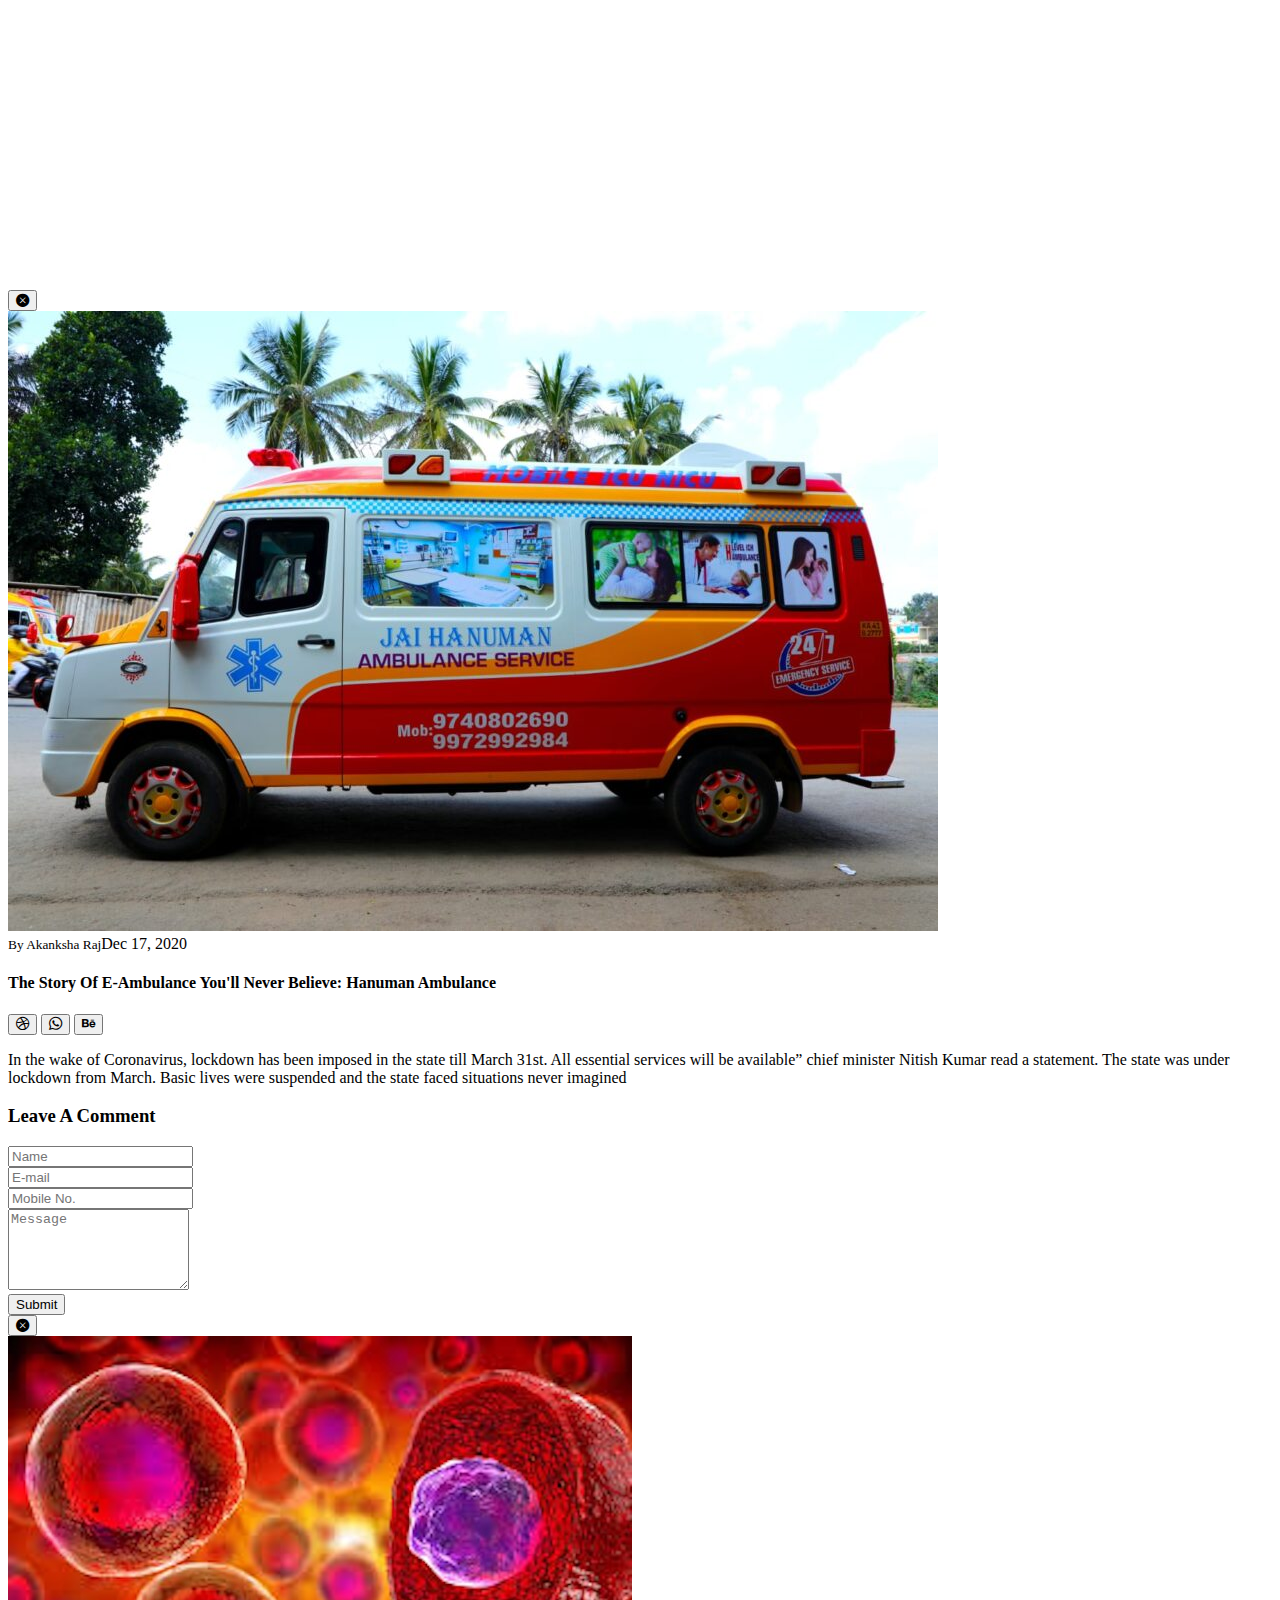
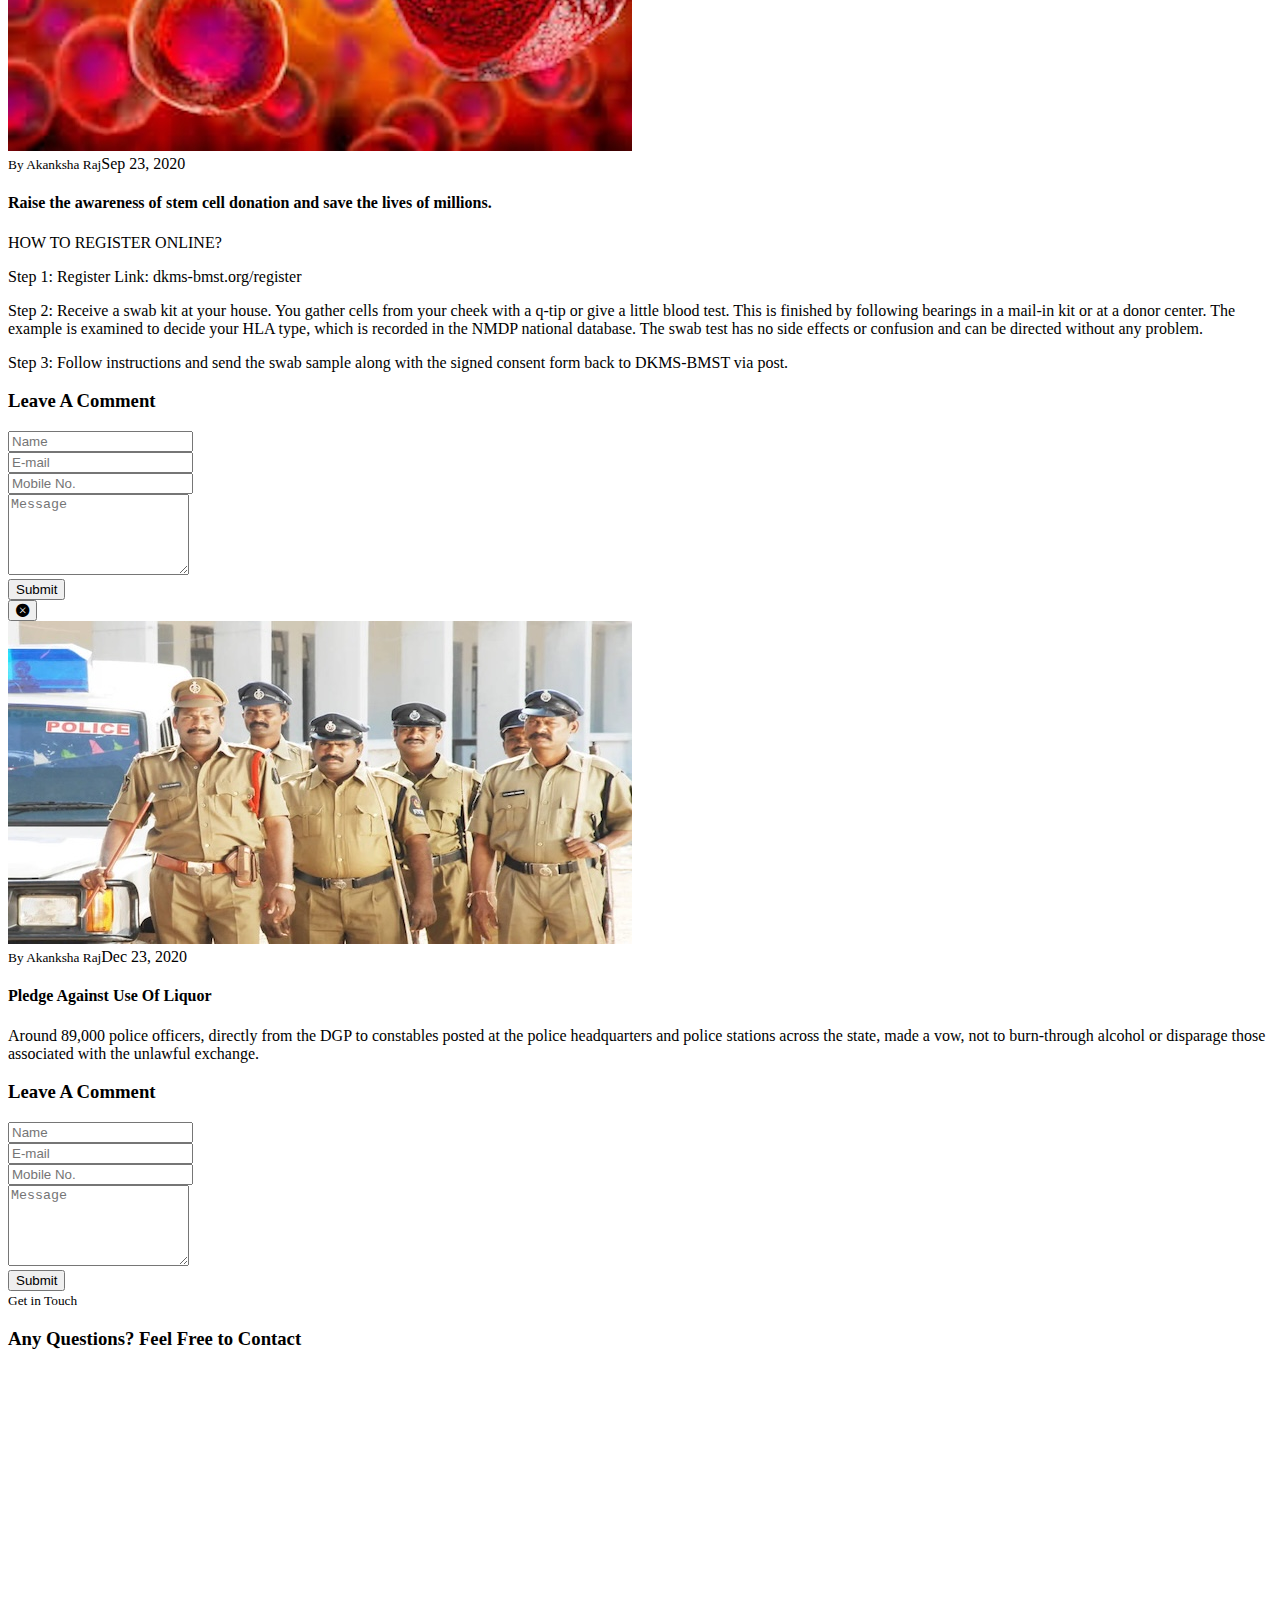
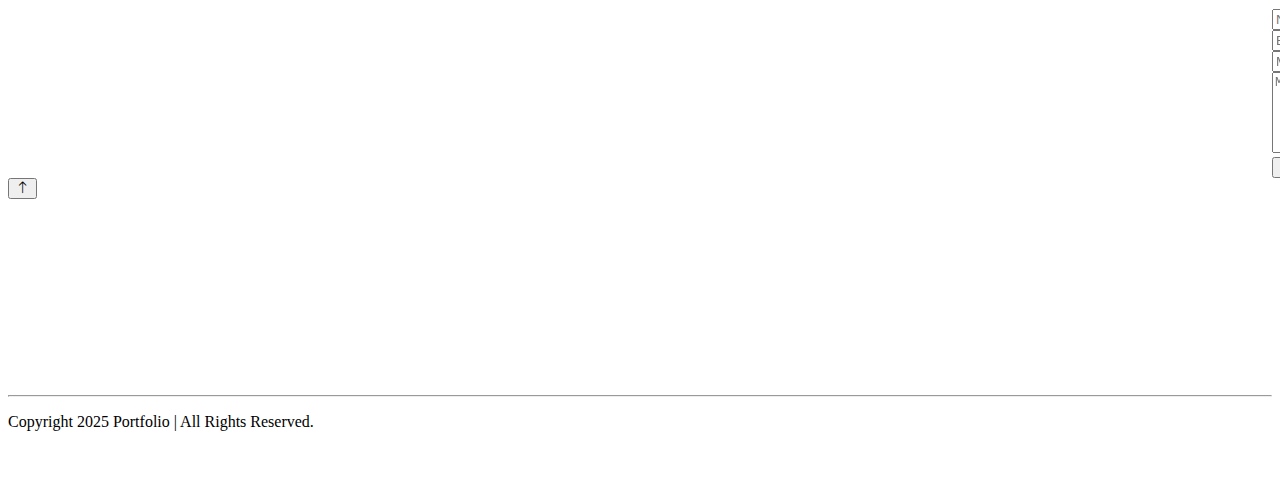
==== commit 360eda31: "Made changes to the portfolio and deleted images.txt" ====
--- a/index.html
+++ b/index.html
@@ -699,7 +699,7 @@
               <i class="bi bi-globe-americas"></i>
             </div>
             <div class="col-11">
-              <a href="https://www.linkedin.com/in/akanksha-raj-0857161b0">LinkedIn</a>
+              <a href="https://www.linkedin.com/in/akanksha-raj-0857161b0"><b> &nbsp; &nbsp; LinkedIn</b></a>
             </div>            
             </div>
           </div>
@@ -754,15 +754,6 @@
       id="btn-back-to-top"
     >
       <i class="bi bi-arrow-up"></i>
-    </button>
-
-    <!-- now we will make top to bottom button when user click on it it will be redirected to bottom page  -->
-    <button
-      type="button"
-      class="btn btn-floating btn-lg rounded-pill"
-      id="btn-down"
-    >
-      <i class="bi bi-arrow-down"></i>
     </button>
 
     <!-- footer section starts  -->
@@ -788,8 +779,8 @@
         <button href="" class="rounded-pill whatsapp">
           <i class="bi bi-whatsapp"></i>
         </button>
-        <button href="" class="rounded-pill behance">
-          <i class="bi bi-behance"></i>
+        <button href="" class="rounded-pill linkedin">
+          <i class="bi bi-linkedin"></i>
         </button>
       </div>
       <hr class="text-muted my-4" />
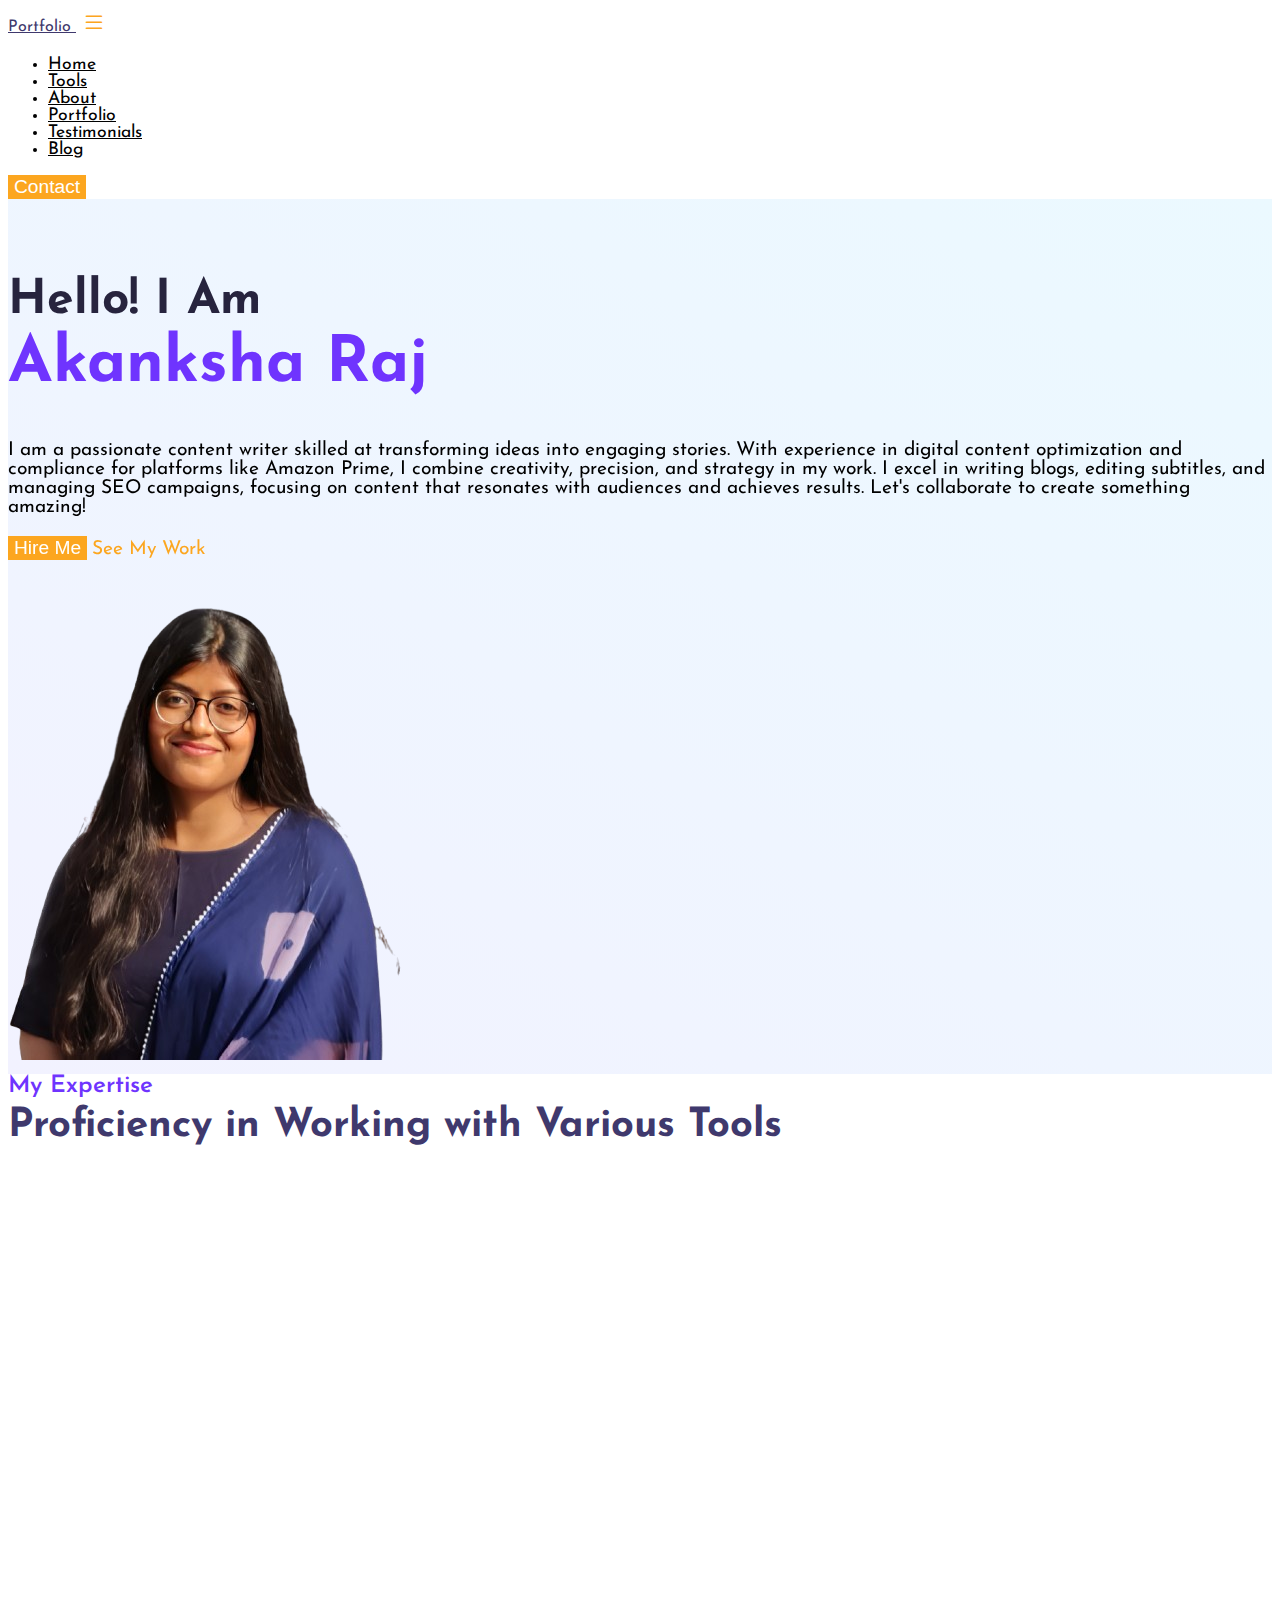
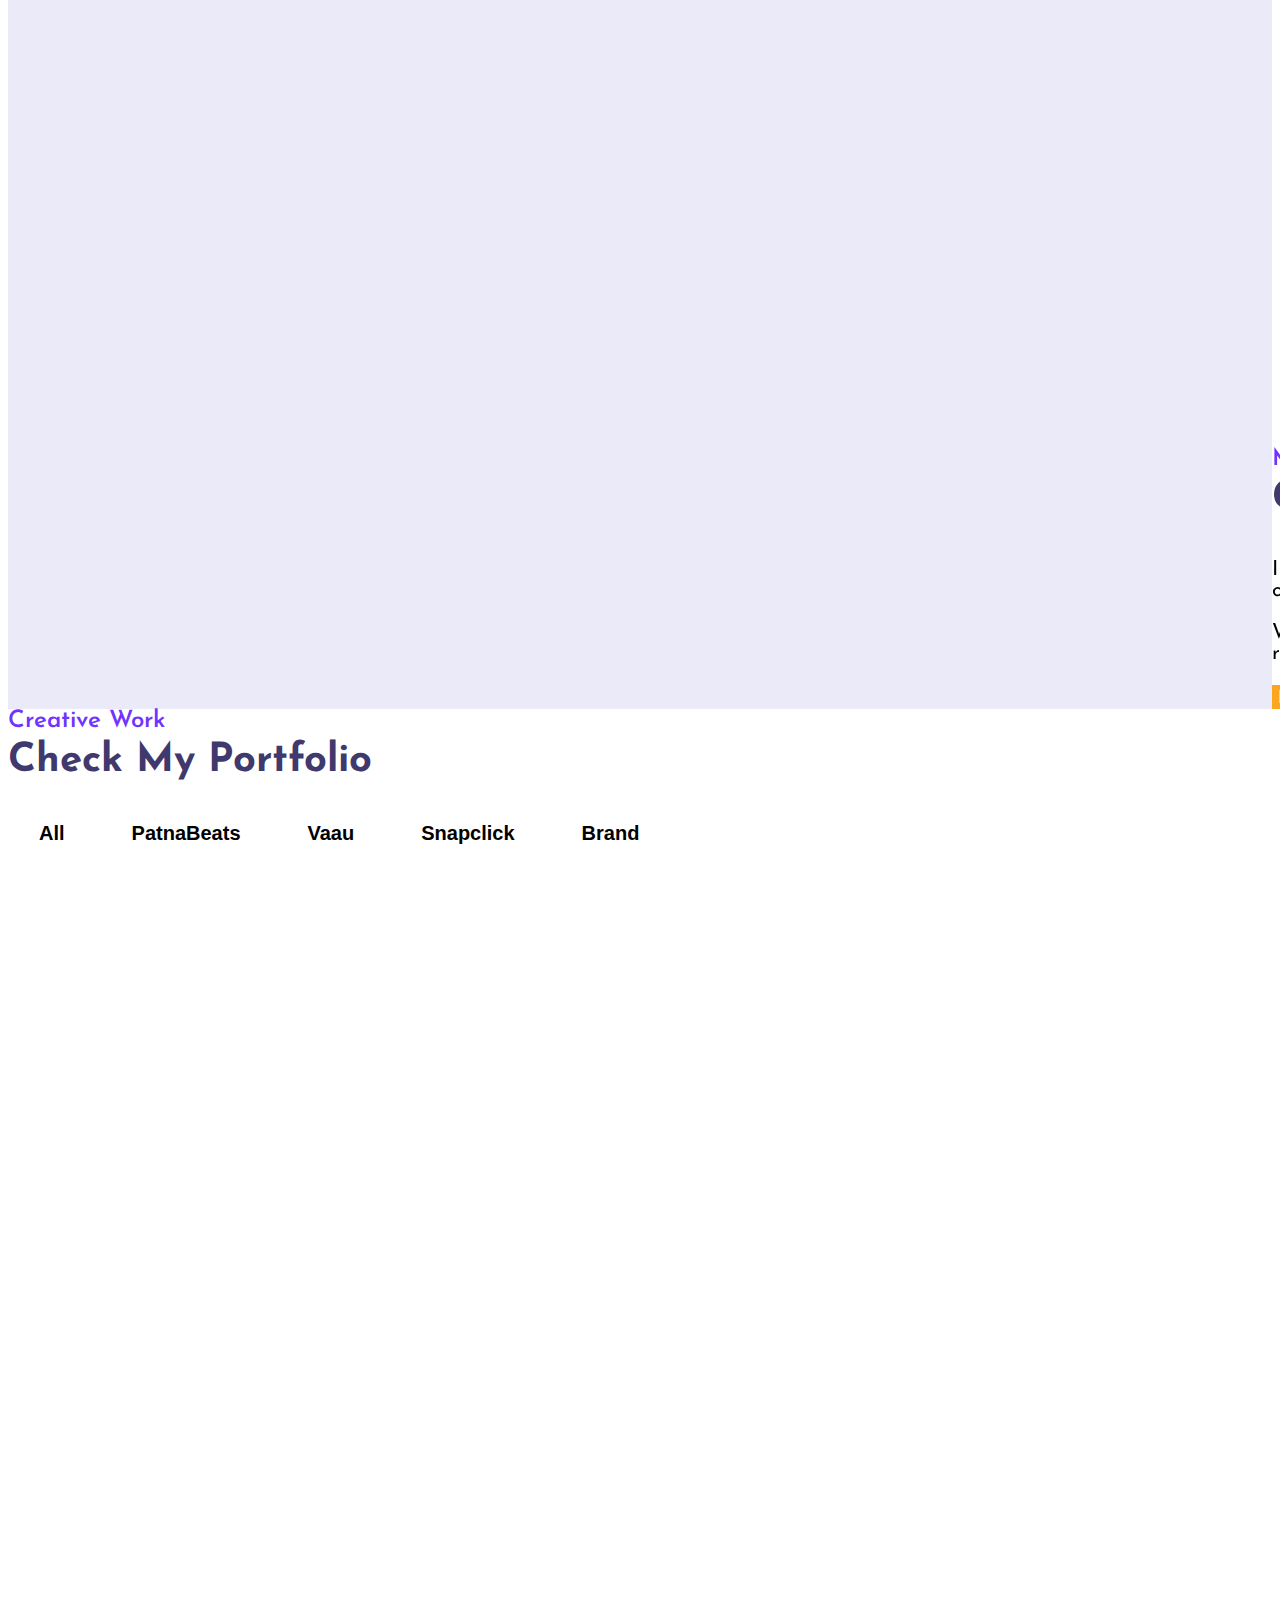
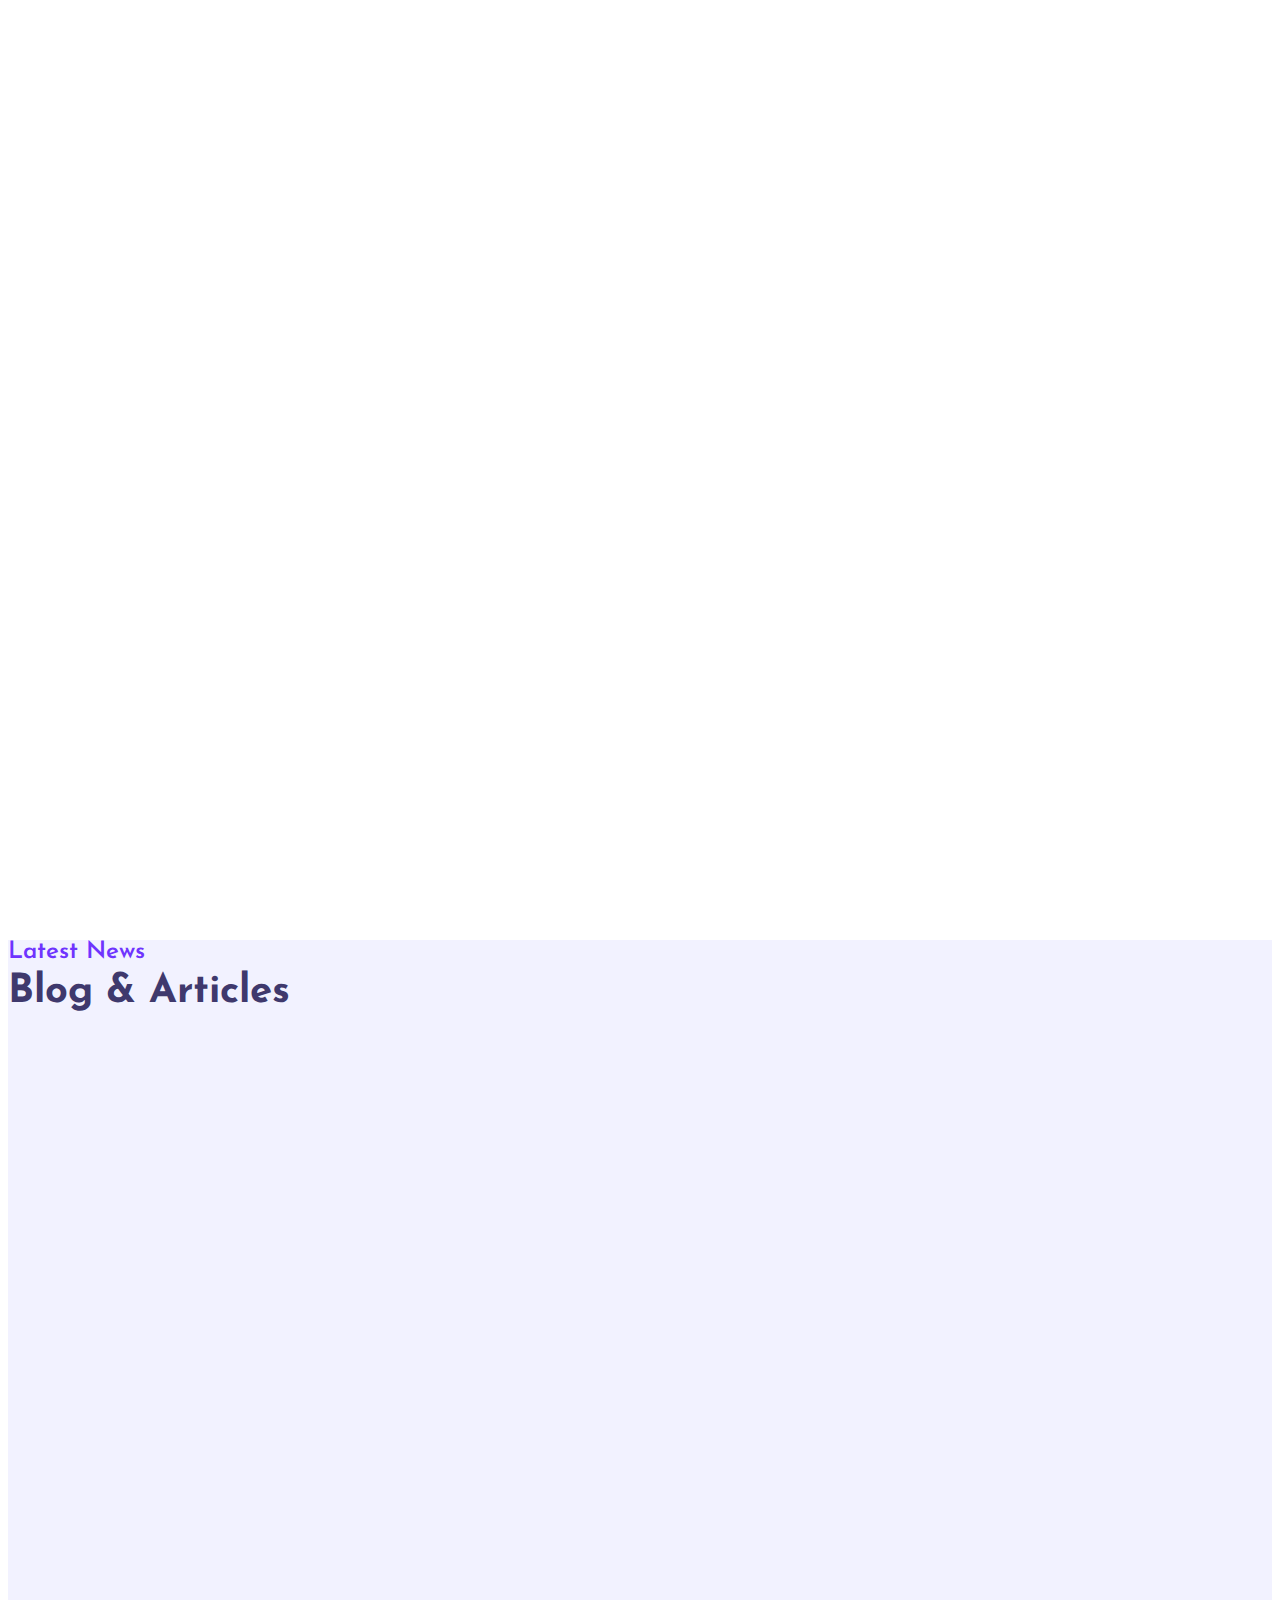
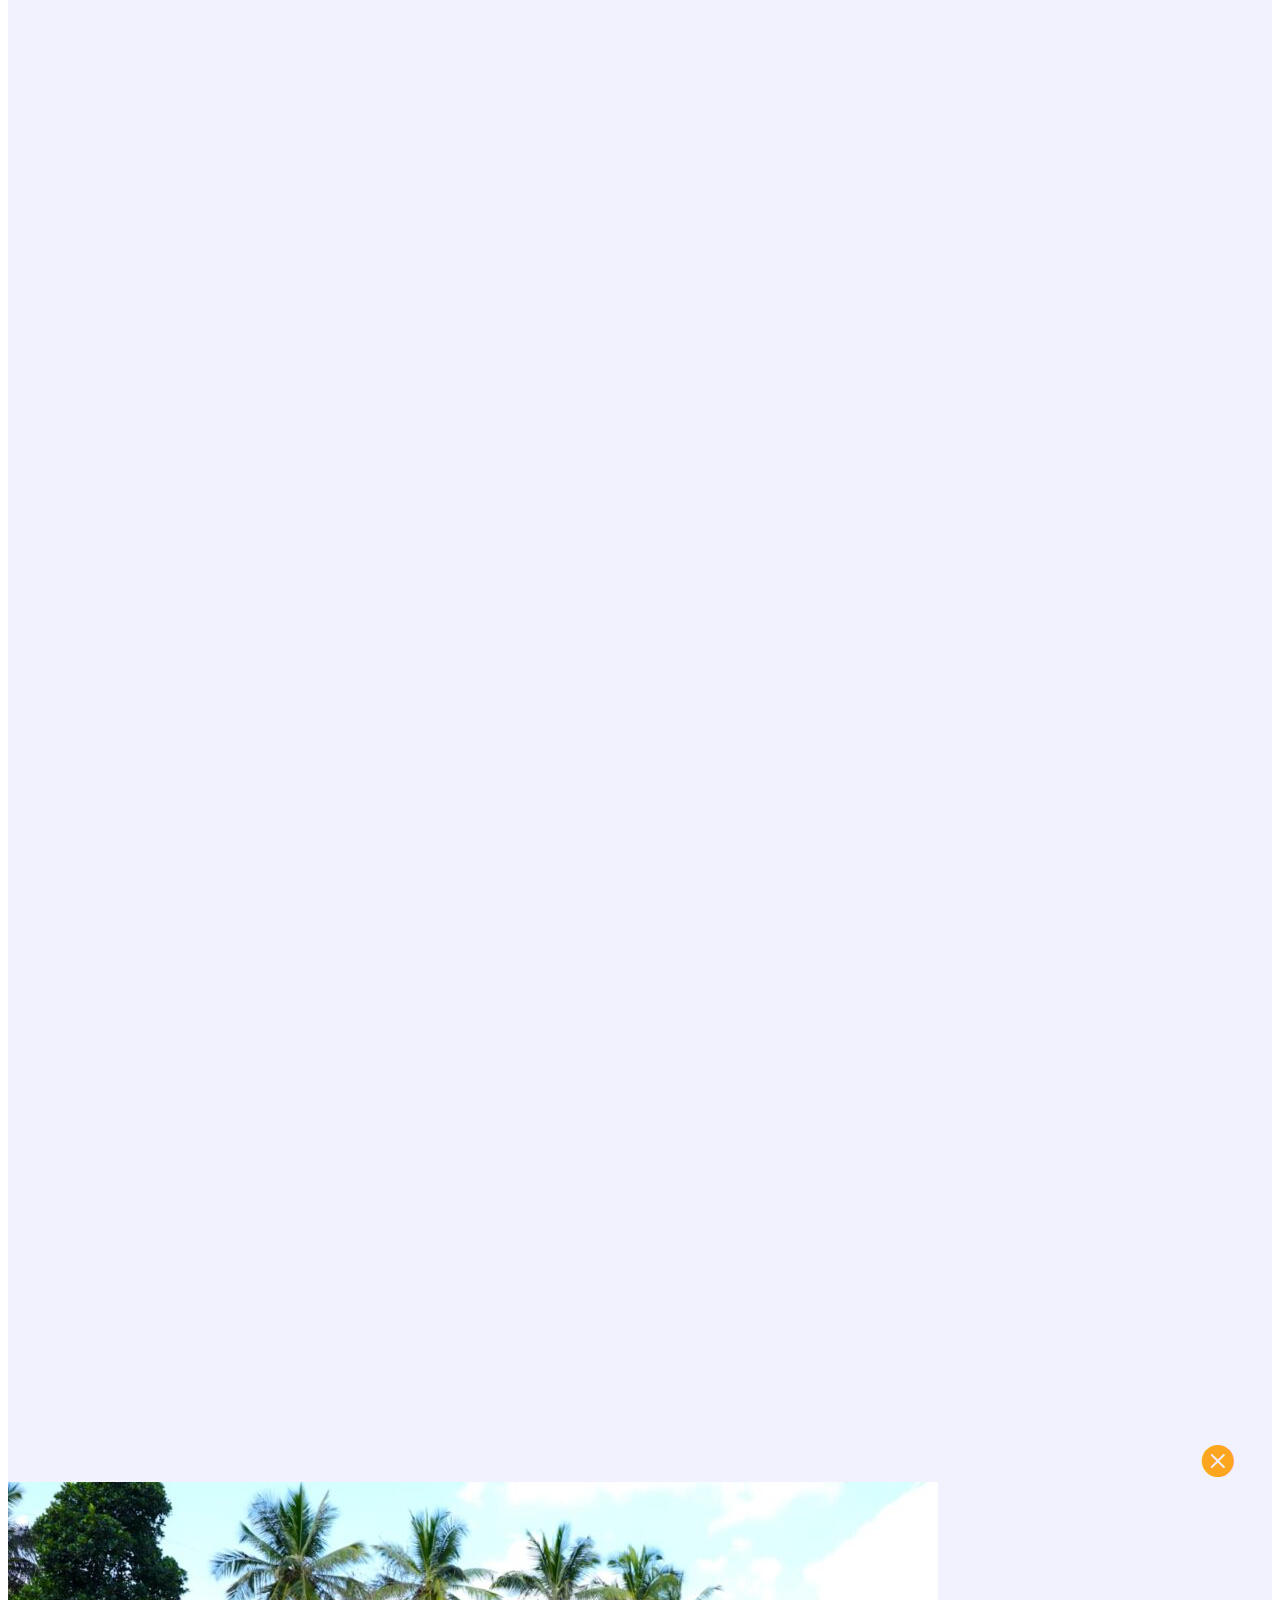
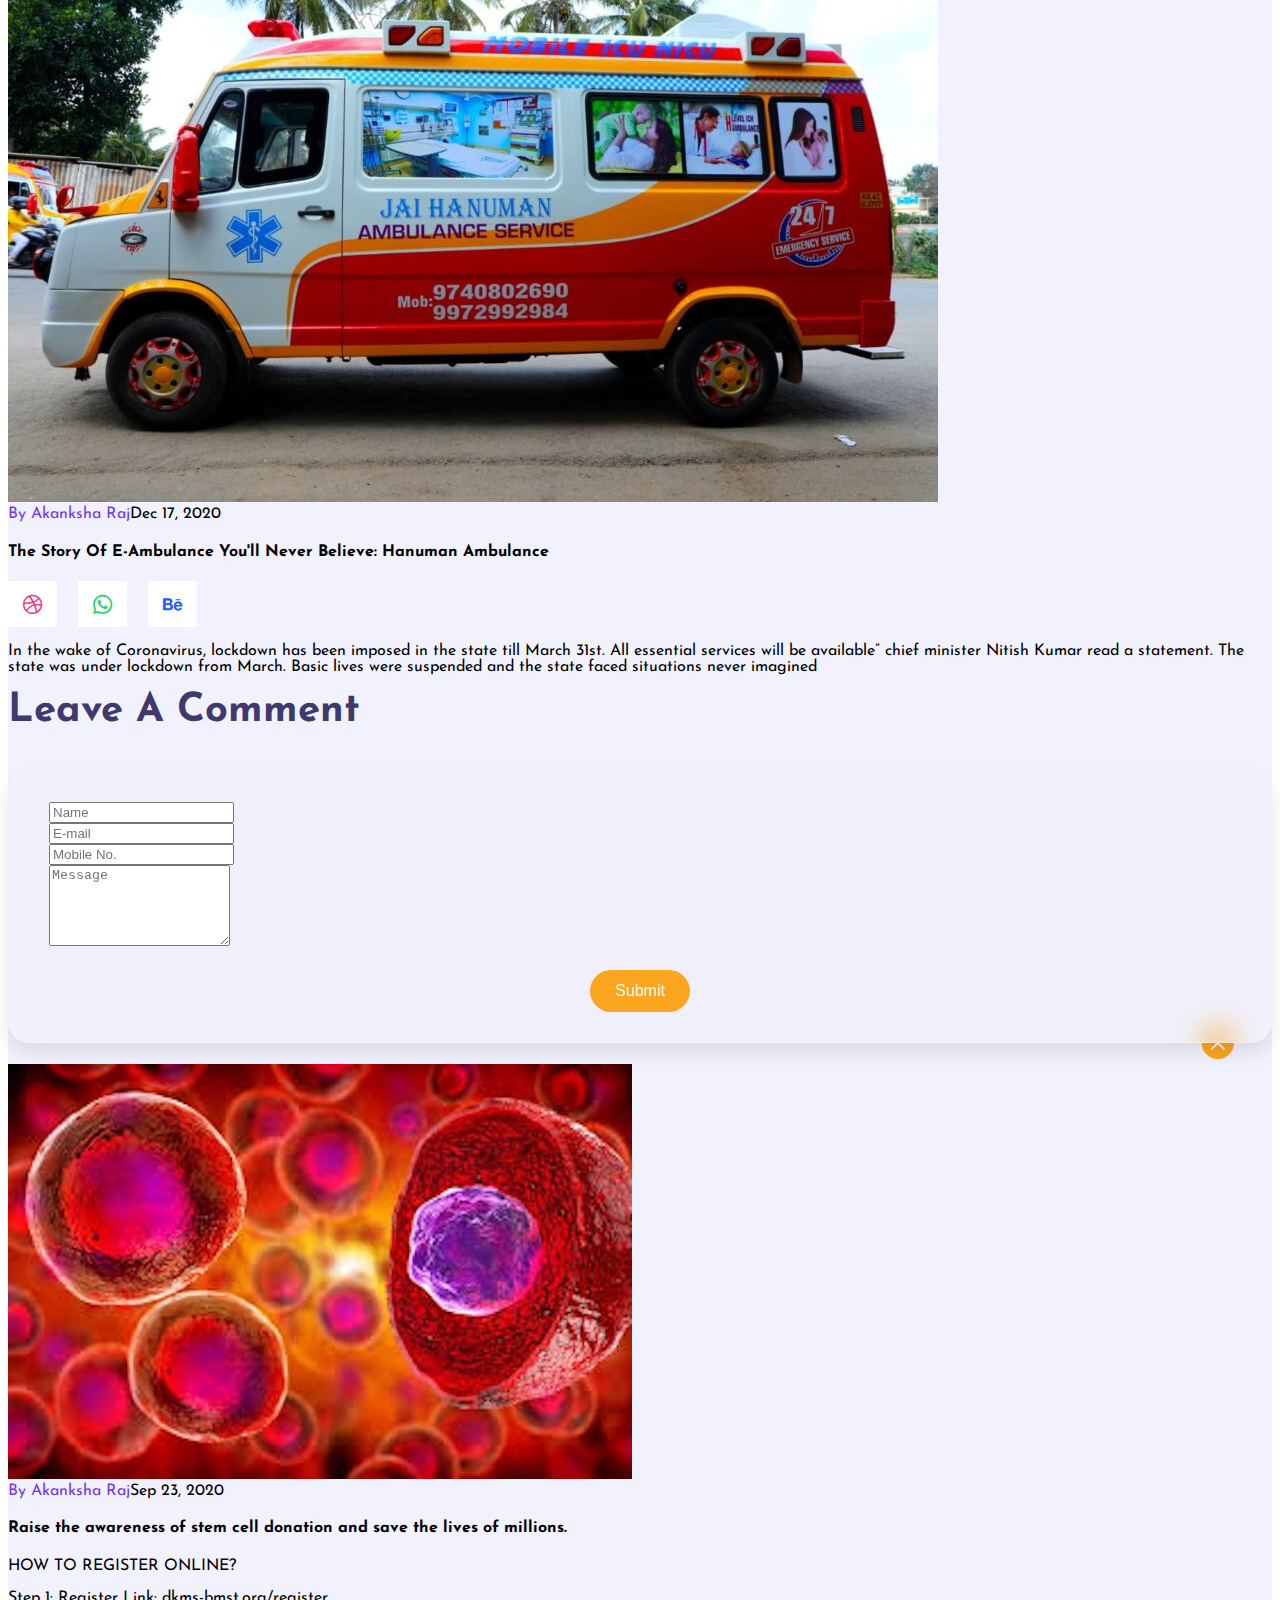
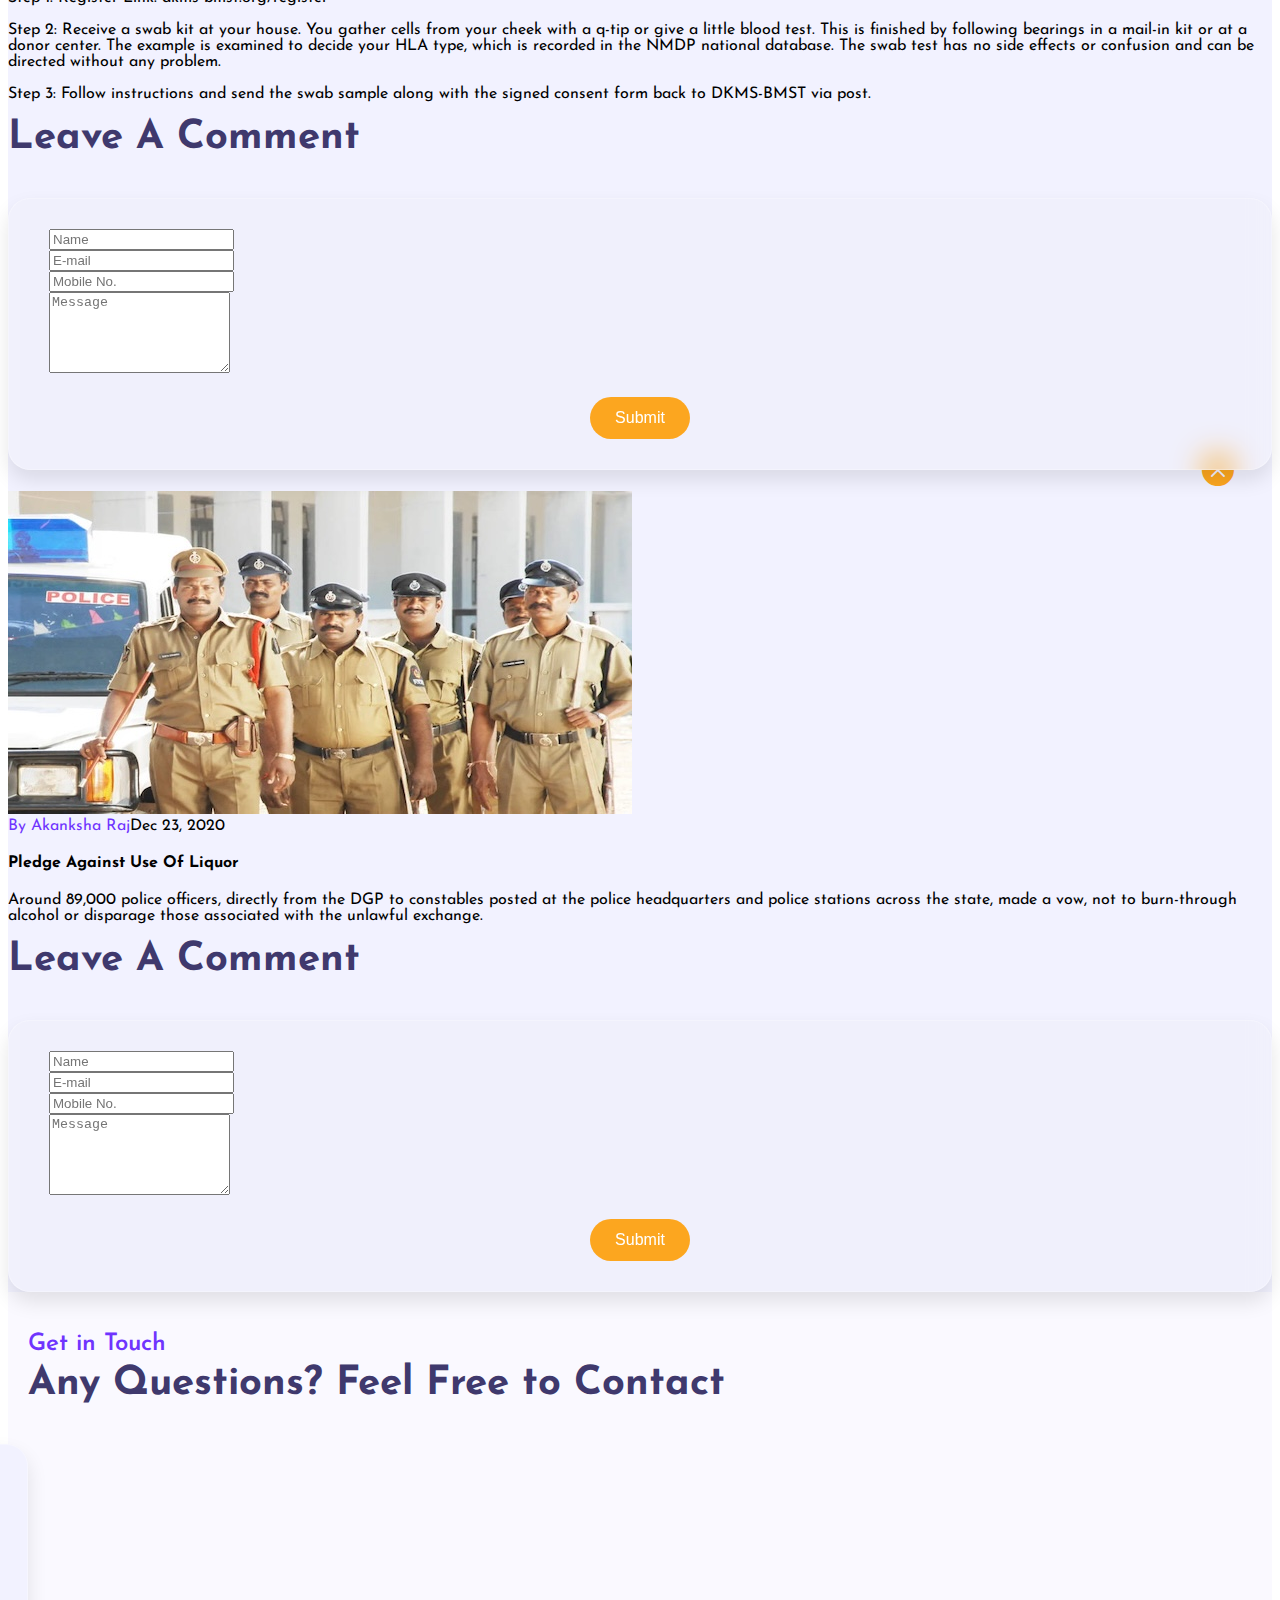
==== commit d12c9384: "Removed Testimonials Section." ====
--- a/index.html
+++ b/index.html
@@ -378,97 +378,6 @@
         </div>
     <!-- portfolio section ends here -->
 
-    <!-- testimonial section starts  -->
-    <section class="testimonial mt-5 pt-5" id="testimonial">
-      <div class="row justify-content-evenly">
-        <div class="col-md-4 col-10" data-aos="slide-right">
-          <img src="images/tastimonials-img.png" class="img-fluid" alt="" />
-        </div>
-        <div class="col-md-6 col-10 mt-5" data-aos="slide-left">
-          <div class="heading">
-            <small>Testimonials</small>
-            <h3>Happy Clients Feedback</h3>
-            <!-- here we will use carousel element from bootstrap -->
-            <div
-              id="carouselExampleControls"
-              class="carousel slide"
-              data-bs-ride="carousel"
-            >
-              <div class="carousel-inner">
-                <div class="carousel-item active">
-                  <div class="row justify-content-evenly">
-                    <div class="col-2 text-center">
-                      <i class="bi bi-quote"></i>
-                    </div>
-                    <div class="col-10">
-                      <p class="text-muted">
-                        Quisruam est, qui dolorem ipsum quia dolor sit amet,
-                        consecteaur aeci velit, sed quia non numquam eius modi
-                        tempora incidunt ut lao magnam aliquam quaerat ...
-                      </p>
-                      <h4>Kevin Andrew</h4>
-                      <small class="fs-6 text-muted">CEO of Company</small>
-                    </div>
-                  </div>
-                </div>
-                <div class="carousel-item">
-                  <div class="row justify-content-evenly">
-                    <div class="col-2 text-center">
-                      <i class="bi bi-quote"></i>
-                    </div>
-                    <div class="col-10">
-                      <p class="text-muted">
-                        Quisruam est, qui dolorem ipsum quia dolor sit amet,
-                        consecteaur aeci velit, sed quia non numquam eius modi
-                        tempora incidunt ut lao magnam aliquam quaerat ...
-                      </p>
-                      <h4>Kevin Andrew</h4>
-                      <small class="fs-6 text-muted">CEO of Company</small>
-                    </div>
-                  </div>
-                </div>
-                <div class="carousel-item">
-                  <div class="row justify-content-evenly">
-                    <div class="col-2 text-center">
-                      <i class="bi bi-quote"></i>
-                    </div>
-                    <div class="col-10">
-                      <p class="text-muted">
-                        Quisruam est, qui dolorem ipsum quia dolor sit amet,
-                        consecteaur aeci velit, sed quia non numquam eius modi
-                        tempora incidunt ut lao magnam aliquam quaerat ...
-                      </p>
-                      <h4>Kevin Andrew</h4>
-                      <small class="fs-6 text-muted">CEO of Company</small>
-                    </div>
-                  </div>
-                </div>
-              </div>
-              <button
-                class="nextprev-btn rounded-pill prev-btn"
-                type="button"
-                data-bs-target="#carouselExampleControls"
-                data-bs-slide="prev"
-              >
-                <i class="bi bi-arrow-left-circle-fill prev"></i>
-                <span class="visually-hidden">Previous</span>
-              </button>
-              <button
-                class="nextprev-btn rounded-pill next-btn"
-                type="button"
-                data-bs-target="#carouselExampleControls"
-                data-bs-slide="next"
-              >
-                <i class="bi bi-arrow-right-circle-fill next"></i>
-                <span class="visually-hidden">Next</span>
-              </button>
-            </div>
-          </div>
-        </div>
-      </div>
-    </section>
-    <!-- testimonial ends here -->
-
 <!-- Blog Section -->
 <section class="blog mt-5 pb-5" id="blog">
   <div class="heading text-center pt-5">
--- a/css/style.css
+++ b/css/style.css
@@ -0,0 +1,432 @@
+/* appling google font over the website  */
+body{
+    font-family: 'Josefin Sans', sans-serif;
+    font-weight: 400;
+}
+/* styling menu icon */
+.nav-menu{
+    border: none;
+    background-color: #fff;
+    font-size: 1.5rem;
+    color: #fca61f;
+}
+/* styling navbar links  */
+.navbar-nav a{
+    color: black;
+    position: relative;
+}
+.navbar-nav a:hover{
+    color: #fca61f;
+}
+.navbar-nav a:after {    
+    background: none repeat scroll 0 0 transparent;
+    bottom: 0;
+    content: "";
+    display: block;
+    height: 2px;
+    left: 50%;
+    top: 35px;
+    position: absolute;
+    background: #fca61f;
+    transition: width 0.3s ease 0s, left 0.3s ease 0s;
+    width: 0;
+  }
+.navbar-nav a:hover:after { 
+    width: 100%; 
+    left: 0; 
+  }
+  /* styling contact btn  */
+.c-btn{
+    border: none;
+    background: #fca61f;
+    color: #fff;
+    font-size: 1.2rem;
+}
+/* styling home section starts */
+.home{
+    background: linear-gradient(33deg, rgba(242,242,255,1) 0%, rgba(235,249,255,1) 100%);
+    padding: 30px 0px 10px 0px;
+}
+.home h2{
+    font-size: 3rem;
+    line-height: 4rem;
+}
+.c-orange{
+    color: #6f34fe;
+    font-weight: 700;
+    font-size: 4rem;
+}
+.home p{
+    width: fit-content;
+    margin-top: 1rem;
+    font-size: 1.2rem;
+}
+.h-btn:hover{
+    background: #6f34fe;
+    color: #fff;
+    transform: translateY(-20px);
+    transition-duration: 1s;
+}
+.link{
+    text-decoration: none;
+    font-size: 1.2rem;
+    color: #fca61f;
+    position: relative;
+}
+.link::after{
+    content: '';
+    position: absolute;
+    width: 100%;
+    transform: scaleX(0);
+    height: 2px;
+    bottom: 0;
+    left: 0;
+    top: 20px;
+    background-color: #6f34fe;
+    transform-origin: bottom right;
+    transition: transform 0.25s ease-out;
+}
+.link:hover{
+    color: #6f34fe;
+}
+.link:hover::after{
+    transform: scaleX(1);
+    transform-origin: bottom left;
+}
+/* adding animation to home section image  */
+.home img{
+    animation: floatimg 4s ease-in-out infinite;
+}
+
+@keyframes floatimg {
+    0%{
+        transform: translateX(0);
+    }
+    50%{
+        transform: translateX(-24px);
+    }
+    100%{
+        transform: translateX(0);
+    }
+}
+
+/* expertise section starts */
+.heading small{
+    color: #6f34fe;
+    font-size: 1.5rem;
+    font-weight: 600;
+}
+.heading h3{
+    margin-top: 0.5rem;
+    color: #3f396d;
+    font-size: 2.5rem;
+    font-weight: 700;
+}
+.expertise h4{
+    color: #3f396d;
+    font-weight: 700;
+}
+.expertise a{
+    text-decoration: none;
+    color: #fca61f;
+}
+.expertise a:hover{
+    color: #6f34fe;
+}
+.expertise .service-card{
+    text-align: center;
+    padding: 15px 15px;
+    border-radius: 0.7rem;
+}
+
+/* skill section starts */
+.skill{
+    background-color: rgb(234, 234, 249);
+}
+.progress-card{
+    padding: 12% 10% 10% 15%;
+    background-color: #fff;
+    text-align: center;
+    border-radius: 10%;
+}
+.progress-card:hover{
+    transform: scale(1.1,1.1);
+    transition-duration: 0.6s;
+}
+.circular-progress{
+    position: relative;
+    height: 130px;
+    width: 130px;
+    border-radius: 50%;
+    background: conic-gradient(#7d2ae8 3.6deg, #ededed 0deg);
+    display: flex;
+    align-items: center;
+    justify-content: center;
+}
+.circular-progress::before{
+    content: "";
+    position: absolute;
+    height: 120px;
+    width: 120px;
+    border-radius: 50%;
+    background-color: #fff;
+}
+.progress-value{
+    position: relative;
+    font-size: 1.5rem;
+    font-weight: 600;
+}
+.html-progress{
+    color: #fca61f;
+}
+.javascript-progress{
+    color: #6f34fe;
+}
+.php-progress{
+    color: #20c997;
+}
+.reactjs-progress{
+    color: #3f396d;
+}
+.text{
+    font-size: 1.2rem;
+    font-weight: 500;
+}
+.heading p{
+    font-size: 1.3rem;
+}
+
+/* portfolio section starts */
+#myBtnContainer{
+    margin-bottom: 45px;
+}
+#myBtnContainer button{
+  border: none;
+  color: black;
+  background: transparent;
+  font-size: 20px;
+  font-weight: 600;
+  cursor: pointer;   
+  display: inline-block;
+  margin: 0 25px;
+}
+#myBtnContainer button:hover{
+    color: #fca61f;
+}
+
+#myBtnContainer button:focus{
+    outline: none;
+}
+.post .content h4{
+    font-size: 1rem;
+    font-weight: 700;
+}
+.post .card{
+    border: none;
+}
+
+
+/* testimonial section starts */
+.testimonial img:hover{
+    transform: scale(1.2,1.2);
+    transition-duration: 1s;
+}
+.testimonial h4{
+    color: #3f396d;
+}
+.testimonial i{
+    font-size: 2.9rem;
+    color: #fca61f;
+    
+}
+.testimonial .nextprev-btn{
+    border: none;
+    background-color: #fff;
+}
+.prev:hover,.prev-btn:hover{
+    color:#6f34fe;
+    transform: translateX(-10px);
+    transition-duration: 1s;
+}
+.next:hover,.next-btn:hover{
+    color:#6f34fe;
+    transform: translateX(10px);
+    transition-duration: 1s;
+}
+
+/* blog section starts */
+.blog{
+    background-color: #f2f2ff;
+}
+.blog .blogpost .card{
+    border: none;
+    border-radius: 5%;
+}
+.nav-bg{
+    background-color: #fff;
+}
+
+.blog .blogpost small{
+    color: #6f34fe;
+    font-size: 1.1rem;
+}
+.blog .blogpost h4,.blogpost a{
+    color: #3f396d;
+    font-weight: 700;
+    margin-top: 1rem;
+    text-decoration: none;
+}
+.blogpost a:hover{
+    color: #fca61f;
+}
+.blog .blogpost .read-more-btn{
+    text-decoration: none;
+    color: #fca61f;
+    font-size: 1.1rem;
+}
+.blog .blogpost .read-more-btn:hover{
+    color: #6f34fe;
+}
+/* styling modal group  */
+.btn-c{
+    margin-left: 94%;
+    background-color: transparent;
+    border: none;
+    color: #fff;
+    font-size: 2rem;
+    margin-top: -3%;
+}
+.btn-c i{
+    color: #fca61f;
+}
+.modal-body .content span{
+    font-size: 1rem;
+}
+.modal-body .content small{
+    font-size: 1rem;
+    color: #6f34fe;
+}
+/* contact section starts */
+.contact {
+    background-color: #faf9ff;
+    padding: 40px 20px; /* Adds padding to the contact section */
+}
+
+.contact-details i {
+    font-size: 1.5rem;
+    color: #fca61f;
+    margin-right: 10px; /* Adds space between the icon and the text */
+}
+
+.contact-details p {
+    font-size: 1.2rem;
+    margin-left: 1rem;
+    color: #333; /* Adds a darker text color for better contrast */
+}
+
+/* Trendy and aesthetic glass border effect */
+.contact-form {
+    padding: 30px 40px; /* Adds padding inside the contact form */
+    background-color: rgba(232, 232, 239, 0.178); /* Semi-transparent white background for clean effect */
+    border-radius: 22px; /* Softer corners for a modern touch */
+    box-shadow: 0 10px 20px rgba(0, 0, 0, 0.1); /* Larger shadow for depth and focus */
+    backdrop-filter: blur(15px); /* Stronger blur for more pronounced glass effect */
+    border: 1px solid rgba(255, 255, 255, 0.3); /* Subtle glowing border effect */
+    overflow: hidden; /* Prevents content from overflowing the rounded corners */
+    transition: all 0.3s ease-in-out; /* Smooth transition on hover */
+}
+
+/* Hover effect to enhance aesthetics */
+.contact-form:hover {
+    transform: translateY(-5px); /* Slight lift on hover for a more dynamic feel */
+    box-shadow: 0 15px 30px rgba(0, 0, 0, 0.15); /* Increase shadow on hover */
+}
+
+/* Button padding */
+.contact-form button {
+    padding: 12px 25px; /* Adds more padding to the submit button */
+}
+
+/* Centering the submit button */
+.contact-form button {
+    padding: 12px 25px; /* Padding inside the button */
+    display: block; /* Ensures the button behaves like a block element */
+    margin: 20px auto 0; /* Centers the button and adds some space on top */
+    background-color: #fca61f; /* Optional: Customize button color */
+    color: white; /* Optional: Customize text color */
+    border: none; /* Optional: Removes border */
+    border-radius: 25px; /* Optional: Rounded button */
+    font-size: 1rem; /* Optional: Font size */
+}
+
+/*Border-Box*/
+.bor_box {
+    padding: 50px 20px; /* Adds padding inside the contact form */
+    background-color: rgba(242,242,255,1); /* Semi-transparent white background for clean effect */
+    border-radius: 22px; /* Softer corners for a modern touch */
+    box-shadow: 0 10px 20px rgba(0, 0, 0, 0.1); /* Larger shadow for depth and focus */
+    backdrop-filter: blur(15px); /* Stronger blur for more pronounced glass effect */
+    border: 1px solid rgba(255, 255, 255, 0.3); /* Subtle glowing border effect */
+    overflow: hidden; /* Prevents content from overflowing the rounded corners */
+    transition: all 0.3s ease-in-out; /* Smooth transition on hover */
+}
+
+
+/* footer section starts */
+footer{
+    background-color: #211e39;
+}
+
+footer .link-group a{
+    margin-left: 10px;
+    margin-right: 10px;
+    text-decoration: none;
+    color: #6c757d;
+    font-size: 1.1rem;
+    margin-top: 1rem;
+}
+footer .link-group a:hover{
+    color: #fca61f;
+}
+.social-links button{
+    border: none;
+    margin-right: 1rem;
+    font-size: 1.2rem;
+    background-color: #fff;
+    padding: 14px 15px 10px 15px;
+}
+.social-links .dribble{
+    color: #f33a7e;
+}
+.social-links button:hover{
+    color: #fff;
+    transform: translateY(-20px);
+    transition-duration: 1s;
+}
+.social-links .dribble:hover{
+    background-color: #f33a7e;
+}
+.social-links .whatsapp{
+    color: #25D366;
+}
+.social-links .whatsapp:hover{
+    background-color: #25D366;
+}
+.social-links .behance{
+    color: #255afc;
+}
+.social-links .behance:hover{
+    background-color: #255afc;
+}
+
+/* styling back to top button */
+#btn-back-to-top {
+    position: fixed;
+    bottom: 40px;
+    right: 40px;
+    display: none;
+    font-size: 1.4rem;
+    background-color: #fca61f;
+    color: #fff;
+    animation: pulse 3s infinite;
+}
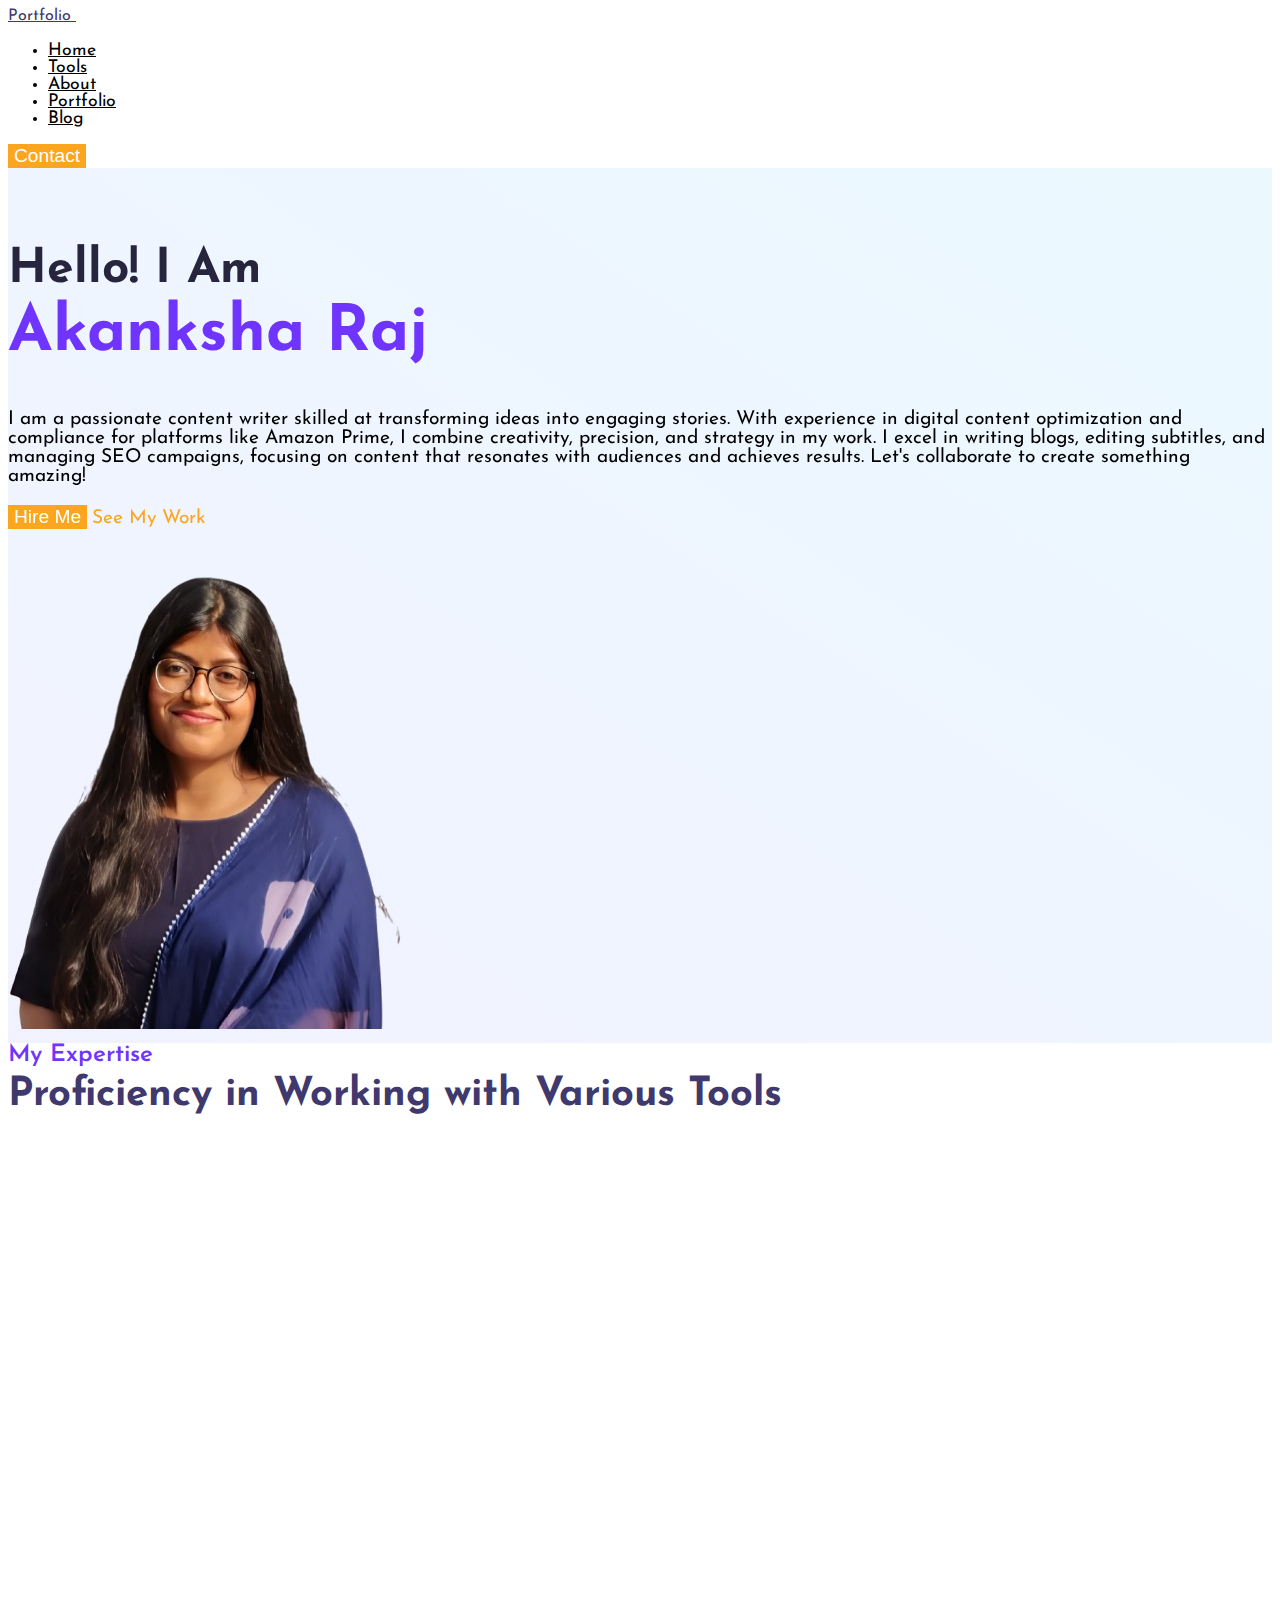
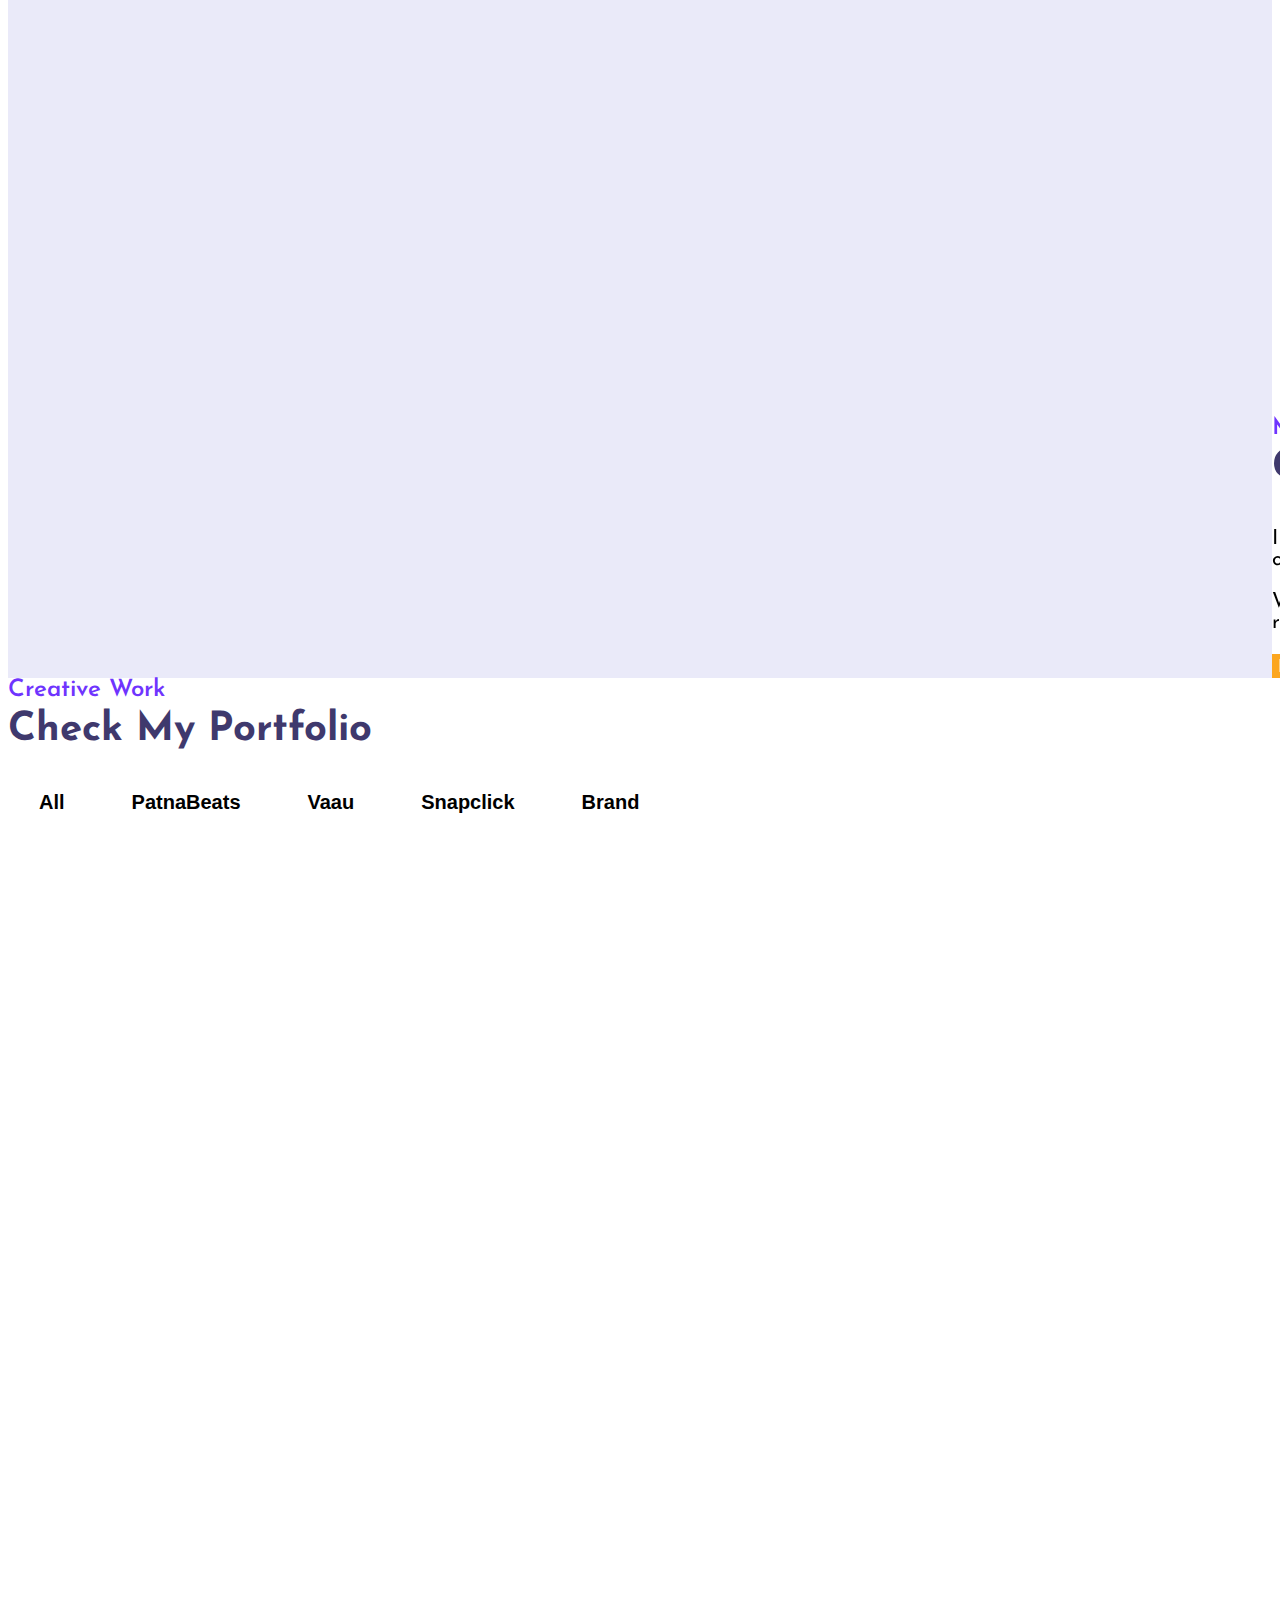
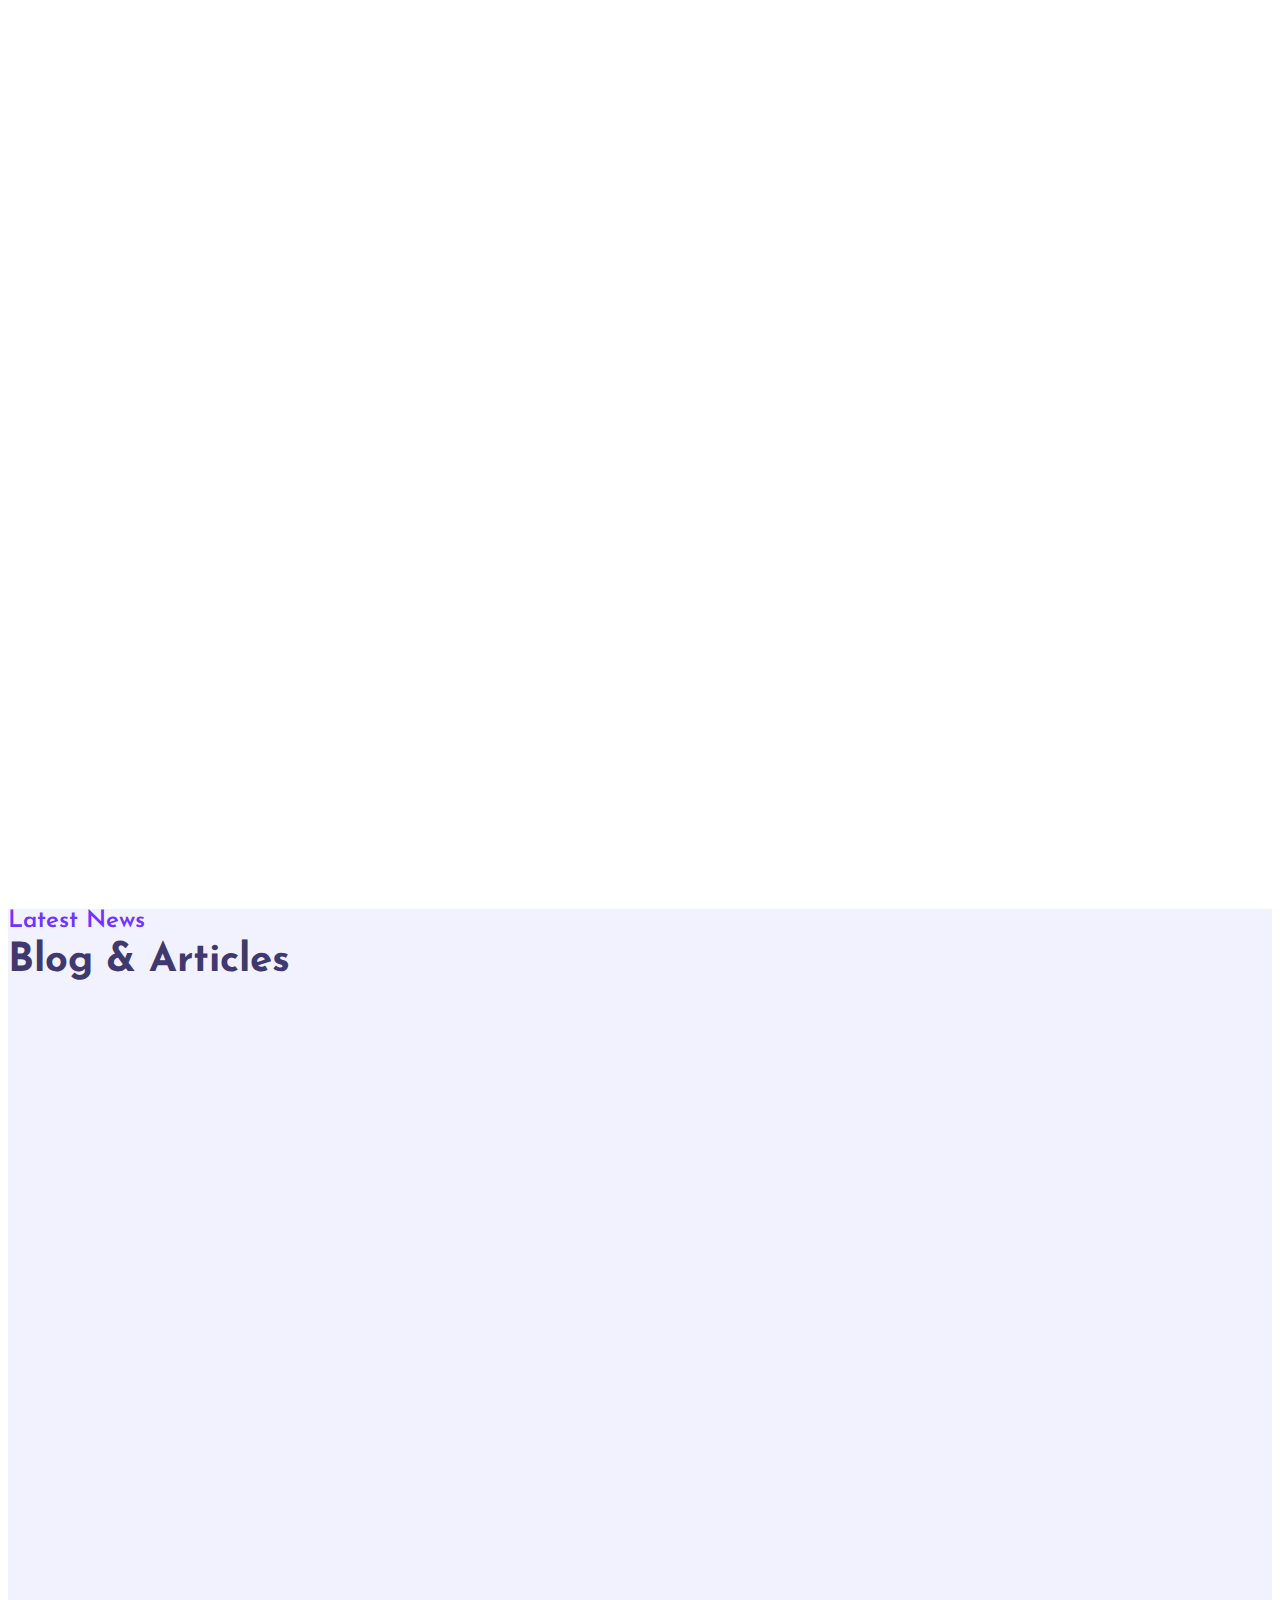
==== commit 2f79c067: "Made changes to the portfolio and deleted images.txt" ====
--- a/index.html
+++ b/index.html
@@ -59,7 +59,6 @@
     aria-expanded="false"
     aria-label="Toggle navigation"
     id="navbar-toggler-icon"
-  >
     <i class="bi bi-list" id="navbar-icon"></i>
   </button>
   <div
@@ -80,9 +79,6 @@
         <a class="nav-link" href="#portfolio">Portfolio</a>
       </li>
       <li class="nav-item">
-        <a class="nav-link" href="#testimonial">Testimonials</a>
-      </li>
-      <li class="nav-item">
         <a class="nav-link" href="#blog">Blog</a>
       </li>
     </ul>
@@ -388,26 +384,26 @@
     <!-- Blog Post 1 -->
     <div class="blogpost col-md-4 col-10 mt-2 mt-md-0 game all">
       <div class="card">
-        <img src="images/articles.png" class="card-img-top rounded-4" alt="..."/>
-        <div class="card-body px-4">
-          <small>By Akanksha Raj</small><span class="ms-3">Dec 17, 2020</span>
-          <h4 class="card-title">
-            <a href="./blogpost1.html">HANUMAN AMBULANCE</a>
-          </h4>
-          <p class="text-muted">The Story Of E-Ambulance You'll Never Believe: Hanuman Ambulance</p>
-          <a href="#" class="read-more-btn link" data-bs-toggle="modal" data-bs-target="#exampleModal1">Read More</a>
-        </div>
+        <img src="images/homeless3.webp" class="card-img-top rounded-4" alt="..." style="padding: 10px;"/>
+<div class="card-body px-4">
+  <small>By Akanksha Raj</small><span class="ms-3">Dec 21, 2020</span>
+  <h4 class="card-title">
+    <a href="./blogpost1.html">HOME TO HOMELESS</a>
+  </h4>
+  <p class="text-muted">Home to Homeless People Provided by The PMC during Winters.</p>
+  <a href="#" class="read-more-btn link" data-bs-toggle="modal" data-bs-target="#exampleModal1">Read More</a>
+</div>
       </div>
     </div>
 
     <!-- Blog Post 2 -->
     <div class="blogpost col-md-4 col-10 mt-5 mt-md-0 website all">
       <div class="card">
-        <img src="images/articles.png" class="card-img-top rounded-4" alt="..."/>
+        <img src="images/st_cell.jpeg" class="card-img-top rounded-4" alt="..." style="padding: 10px;"/>
         <div class="card-body px-4">
           <small>By Akanksha Raj</small><span class="ms-3">Dec 30, 2020</span>
           <h4 class="card-title">
-            <a href="./blogpost.html">STEM CELL DONATION</a>
+            <a href="./blogpost2.html">STEM CELL DONATION</a>
           </h4>
           <p class="text-muted">Raise the awareness of STEM CELL DONATION and save the lives of millions.</p>
           <a href="#" class="read-more-btn link" data-bs-toggle="modal" data-bs-target="#exampleModal2">Read More</a>
@@ -418,7 +414,7 @@
     <!-- Blog Post 3 -->
     <div class="blogpost col-md-4 col-10 mt-5 mt-md-0 webapp all">
       <div class="card">
-        <img src="images/articles.png" class="card-img-top rounded-4" alt="..."/>
+        <img src="images/drunk_drive.jpg" class="card-img-top rounded-4" alt="..." style="padding: 10px;"/>
         <div class="card-body px-4">
           <small>By Akanksha Raj</small><span class="ms-3">Dec 23, 2020</span>
           <h4 class="card-title">
@@ -431,6 +427,53 @@
     </div>
   </div>
 
+  <div class="row justify-content-evenly px-4 mt-4" data-aos="fade-up">
+    <!-- Blog Post 4 -->
+    <div class="blogpost col-md-4 col-10 mt-2 mt-md-0 game all">
+      <div class="card">
+        <img src="images/eambulance.jpg" class="card-img-top rounded-4" alt="..." style="padding: 10px;" />
+        <div class="card-body px-4">
+          <small>By Akanksha Raj</small><span class="ms-3">Dec 17, 2020</span>
+          <h4 class="card-title">
+            <a href="./blogpost4.html">HANUMAN AMBULANCE</a>
+          </h4>
+          <p class="text-muted">The Story Of E-Ambulance You'll Never Believe: Hanuman Ambulance.</p>
+          <a href="#" class="read-more-btn link" data-bs-toggle="modal" data-bs-target="#exampleModal4">Read More</a>
+        </div>
+      </div>
+    </div>
+
+    <!-- Blog Post 5 -->
+    <div class="blogpost col-md-4 col-10 mt-5 mt-md-0 website all">
+      <div class="card">
+        <img src="images/darbhangagharana.jpg" class="card-img-top rounded-4" alt="..." style="padding: 10px;" />
+        <div class="card-body px-4">
+          <small>By Akanksha Raj</small><span class="ms-3">Nov 24, 2020</span>
+          <h4 class="card-title">
+            <a href="./blogpost5.html">DARBHANGA GHARANA</a>
+          </h4>
+          <p class="text-muted">Darbhanga Gharana : The Rich and The Royal Art of Bihar.</p>
+          <a href="#" class="read-more-btn link" data-bs-toggle="modal" data-bs-target="#exampleModal5">Read More</a>
+        </div>
+      </div>
+    </div>
+
+    <!-- Blog Post 6 -->
+    <div class="blogpost col-md-4 col-10 mt-5 mt-md-0 webapp all">
+      <div class="card">
+        <img src="images/activism1.png" class="card-img-top rounded-4" alt="..." style="padding: 10px;"/>
+        <div class="card-body px-4">
+          <small>By Akanksha Raj</small><span class="ms-3">Dec 11, 2020</span>
+          <h4 class="card-title">
+            <a href="./blogpost6.html">16 DAYS OF ACTIVISM</a>
+          </h4>
+          <p class="text-muted">16 days of activism against gender-based violence. is an annual campaign that runs from November 25 to December 10.</p>
+          <a href="#" class="read-more-btn link" data-bs-toggle="modal" data-bs-target="#exampleModal6">Read More</a>
+        </div>
+      </div>
+    </div>
+  </div>
+
   <!-- Modal 1 -->
   <div class="modal fade" id="exampleModal1" tabindex="-1" aria-labelledby="exampleModalLabel1" aria-hidden="true">
     <div class="modal-dialog">
@@ -438,19 +481,25 @@
         <button type="button" class="btn-c rounded-pill" data-bs-dismiss="modal"><i class="bi bi-x-circle-fill"></i></button>
         <div class="modal-body px-4">
           <div class="img">
-            <img src="images/hanuman.jpeg" class="img-fluid" alt=""/>
+            <img src="images/homeless2.avif" class="img-fluid" alt=""/>
           </div>
           <div class="content mt-3">
-            <small>By Akanksha Raj</small><span class="text-muted ms-2">Dec 17, 2020</span>
-            <h4 class="card-title mt-3">The Story Of E-Ambulance You'll Never Believe: Hanuman Ambulance</h4>
+            <small>By Akanksha Raj</small><span class="text-muted ms-2">Dec 21, 2020</span>
+            <h4 class="card-title mt-3">Home to Homeless People Provided by The PMC during Winters.</h4>
             <div class="social-links mt-4">
               <button href="" class="rounded-pill dribble"><i class="bi bi-dribbble"></i></button>
               <button href="" class="rounded-pill whatsapp"><i class="bi bi-whatsapp"></i></button>
-              <button href="" class="rounded-pill behance"><i class="bi bi-behance"></i></button>
-            </div>
-            <p class="text-muted mt-3">In the wake of Coronavirus, lockdown has been imposed in the state till March 31st. All essential
-              services will be available” chief minister Nitish Kumar read a statement. The state was under
-              lockdown from March. Basic lives were suspended and the state faced situations never imagined</p>
+              <button href="https://www.linkedin.com/in/akanksha-raj-0857161b0" class="rounded-pill linkedin"><i class="bi bi-linkedin"></i></button>
+            </div>
+            <p class="text-muted mt-3"><p>As cool wave keeps on clearing the city, in excess of 400 destitute poor have taken resort in
+              temporary shelters in Patna around evening time set up in various areas here. Out and out 27-
+              night covers, including five perpetual ones, are currently functioning for vagrants in the region. </p>
+              <p>
+              Brief shelters have been set up close to Gandhi Maidan, J P Golambar, Patna
+              GPO, Meethapur, and New Sachivalaya. “Impermanent safe houses have been set up at such
+              areas where there are latrine and drinking water offices. These are water-evidence covers. Blaze
+              office has been presented at 20 spots, particularly at chowks and traffic circles,” the PMC official
+              said.</p></p>
           </div>
         </div>
         <div class="heading px-2">
@@ -566,9 +615,263 @@
       </div>
     </div>
   </div>
+
+  <!-- Modal 4 -->
+  <div class="modal fade" id="exampleModal4" tabindex="-1" aria-labelledby="exampleModalLabel1" aria-hidden="true">
+    <div class="modal-dialog">
+      <div class="modal-content">
+        <button type="button" class="btn-c rounded-pill" data-bs-dismiss="modal"><i class="bi bi-x-circle-fill"></i></button>
+        <div class="modal-body px-4">
+          <div class="img">
+            <img src="images/hanuman.jpeg" class="img-fluid" alt=""/>
+          </div>
+          <div class="content mt-3">
+            <small>By Akanksha Raj</small><span class="text-muted ms-2">Dec 17, 2020</span>
+            <h4 class="card-title mt-3">The Story Of E-Ambulance You'll Never Believe: Hanuman Ambulance</h4>
+            <div class="social-links mt-4">
+              <button href="" class="rounded-pill dribble"><i class="bi bi-dribbble"></i></button>
+              <button href="" class="rounded-pill whatsapp"><i class="bi bi-whatsapp"></i></button>
+              <button href="" class="rounded-pill behance"><i class="bi bi-behance"></i></button>
+            </div>
+            <p class="text-muted mt-3">In the wake of Coronavirus, lockdown has been imposed in the state till March 31st. All essential
+              services will be available” chief minister Nitish Kumar read a statement. The state was under
+              lockdown from March. Dr. Neeraj Jha, a young doctor from Patna and alumni of Kendriya Vidyalaya started the ambulance
+              service in Bihar to provide cheap and safe medicare during the Covid19 lockdown. Known as
+              Hanuman, it is the first e-ambulance service in Bihar. The app is also available on the Google
+              playstore which is very convenient and easy to use.</p>
+          </div>
+        </div>
+        <div class="heading px-2">
+          <h3 class="fs-3 ms-3">Leave A Comment</h3>
+        </div>
+        <div class="contact-form ms-3 mt-3 pb-4 px-2">
+          <div class="mb-3">
+            <input type="text" class="form-control" id="name1" placeholder="Name"/>
+          </div>
+          <div class="mb-3">
+            <input type="email" class="form-control" id="email1" placeholder="E-mail"/>
+          </div>
+          <div class="mb-3">
+            <input type="text" class="form-control" id="phone1" placeholder="Mobile No."/>
+          </div>
+          <div class="mb-3">
+            <textarea class="form-control" id="message1" placeholder="Message" rows="5"></textarea>
+          </div>
+          <button class="c-btn h-btn mt-3 py-2 px-4 rounded-pill">Submit</button>
+        </div>
+      </div>
+    </div>
+  </div>
+
+  <!-- Modal 5 -->
+  <div class="modal fade" id="exampleModal5" tabindex="-1" aria-labelledby="exampleModalLabel2" aria-hidden="true">
+    <div class="modal-dialog">
+      <div class="modal-content">
+        <button type="button" class="btn-c rounded-pill" data-bs-dismiss="modal"><i class="bi bi-x-circle-fill"></i></button>
+        <div class="modal-body px-4">
+          <div class="img">
+            <img src="images/dhrupad.jpg" class="img-fluid" alt=""/>
+          </div>
+          <div class="content mt-3">
+            <small>By Akanksha Raj</small><span class="text-muted ms-2">Nov 24, 2020</span>
+            <h4 class="card-title mt-3">Darbhanga Gharana : The Rich and The Royal Art of Bihar.</h4>
+            <br>
+            <p>
+              The love of music, royalty, and the essence of the traditions and art are what comprise Biharis. The
+              pieces of music in Bihar express their own distinctive story and heritage. One of them is the famous
+              Gharanas.
+            </p>
+            <p>
+              The Darbhanga Gharana was much famous for its uniqueness in the identical balance in alap and
+bandish. Whereas the most style emphasizes on the much longer portions of alap, this Gharana
+presents an equal proportion of the melody as well as rhythm. Not only how the song is sung but
+also the vocal delivery and the zestful performance is what this Gharana is notable for.
+            </p>
+          </div>
+        </div>
+        <div class="heading px-2">
+          <h3 class="fs-3 ms-3">Leave A Comment</h3>
+        </div>
+        <div class="contact-form ms-3 mt-3 pb-4 px-2">
+          <div class="mb-3">
+            <input type="text" class="form-control" id="name2" placeholder="Name"/>
+          </div>
+          <div class="mb-3">
+            <input type="email" class="form-control" id="email2" placeholder="E-mail"/>
+          </div>
+          <div class="mb-3">
+            <input type="text" class="form-control" id="phone2" placeholder="Mobile No."/>
+          </div>
+          <div class="mb-3">
+            <textarea class="form-control" id="message2" placeholder="Message" rows="5"></textarea>
+          </div>
+          <button class="c-btn h-btn mt-3 py-2 px-4 rounded-pill">Submit</button>
+        </div>
+      </div>
+    </div>
+  </div>
+
+  <!-- Modal 6 -->
+  <div class="modal fade" id="exampleModal6" tabindex="-1" aria-labelledby="exampleModalLabel3" aria-hidden="true">
+    <div class="modal-dialog">
+      <div class="modal-content">
+        <button type="button" class="btn-c rounded-pill" data-bs-dismiss="modal"><i class="bi bi-x-circle-fill"></i></button>
+        <div class="modal-body px-4">
+          <div class="img">
+            <img src="images/activism3.jpeg" class="img-fluid" alt=""/>
+          </div>
+          <div class="content mt-3">
+            <small>By Akanksha Raj</small><span class="text-muted ms-2">Dec 11, 2020</span>
+            <h4 class="card-title mt-3">16 days of activism against gender-based violence.</h4>
+            <p class="text-muted mt-3">25 November is the International Day for the Elimination of Violence against Women, and the
+              beginning of the 16 Days of Activism against Gender Violence. The 16 Days of Activism ends on 10
+              December (International Human Rights Day.)</p>
+          </div>
+        </div>
+        <div class="heading px-2">
+          <h3 class="fs-3 ms-3">Leave A Comment</h3>
+        </div>
+        <div class="contact-form ms-3 mt-3 pb-4 px-2">
+          <div class="mb-3">
+            <input type="text" class="form-control" id="name3" placeholder="Name"/>
+          </div>
+          <div class="mb-3">
+            <input type="email" class="form-control" id="email3" placeholder="E-mail"/>
+          </div>
+          <div class="mb-3">
+            <input type="text" class="form-control" id="phone3" placeholder="Mobile No."/>
+          </div>
+          <div class="mb-3">
+            <textarea class="form-control" id="message3" placeholder="Message" rows="5"></textarea>
+          </div>
+          <button class="c-btn h-btn mt-3 py-2 px-4 rounded-pill">Submit</button>
+        </div>
+      </div>
+    </div>
+  </div>
 </section>
 
     <!-- blog section ends here -->
+
+ <!-- social media articles section starts -->
+ <section class="testimonial mt-5 pt-5" id="testimonial">
+  <div class="row justify-content-evenly">
+    <div class="col-md-4 col-10" data-aos="slide-right">
+      <!-- Image representing articles -->
+      <a href="https://www.instagram.com/vaauadvertising/" target="_blank">
+        <img src="images/articles.png" class="img-fluid" alt="Articles" />
+      </a>
+      
+    </div>
+    <div class="col-md-6 col-10 mt-5" data-aos="slide-left">
+      <div class="heading">
+        <small>Featured Reads</small>
+        <h3>Latest Quotes You Shouldn't Miss</h3>
+        <!-- Carousel for showcasing articles -->
+        <div id="carouselExampleControls" class="carousel slide" data-bs-ride="carousel">
+          <div class="carousel-inner">
+            <!-- Article 1 -->
+            <div class="carousel-item active">
+              <div class="row justify-content-evenly">
+                <div class="col-2 text-center">
+                  <i class="bi bi-quote"></i>
+                </div>
+                <div class="col-10">
+                  <p class="text-muted">
+                    "We don't inherit the Earth from our ancestors, we borrow it from our children."
+                  </p>
+                  <h4>The Urgent Call for Environmental Conservation</h4>
+                  <small class="fs-6 text-muted">By Akanksha Raj</small>
+                </div>
+              </div>
+            </div>
+            <!-- Article 2 -->
+            <div class="carousel-item">
+              <div class="row justify-content-evenly">
+                <div class="col-2 text-center">
+                  <i class="bi bi-quote"></i>
+                </div>
+                <div class="col-10">
+                  <p class="text-muted">
+                    "True innovation is not about creating something new, but about making something better."
+                  </p>
+                  <h4>Revolutionizing Industries: The Future of Innovation</h4>
+                  <small class="fs-6 text-muted">By Akanksha Raj</small>
+                </div>
+              </div>
+            </div>
+            <!-- Article 3 -->
+            <div class="carousel-item">
+              <div class="row justify-content-evenly">
+                <div class="col-2 text-center">
+                  <i class="bi bi-quote"></i>
+                </div>
+                <div class="col-10">
+                  <p class="text-muted">
+                    "The greatest wealth is health. Protect it, nourish it, and cherish it."
+                  </p>
+                  <h4>The Importance of Mental Health in the Modern World</h4>
+                  <small class="fs-6 text-muted">By Akanksha Raj</small>
+                </div>
+              </div>
+            </div>
+            <!-- Article 4 -->
+            <div class="carousel-item">
+              <div class="row justify-content-evenly">
+                <div class="col-2 text-center">
+                  <i class="bi bi-quote"></i>
+                </div>
+                <div class="col-10">
+                  <p class="text-muted">
+                    "In a fast-paced world, slow down and savor the simple moments of life."
+                  </p>
+                  <h4>The Power of Mindfulness in Everyday Life</h4>
+                  <small class="fs-6 text-muted">By Akanksha Raj</small>
+                </div>
+              </div>
+            </div>
+            <!-- Article 5 -->
+            <div class="carousel-item">
+              <div class="row justify-content-evenly">
+                <div class="col-2 text-center">
+                  <i class="bi bi-quote"></i>
+                </div>
+                <div class="col-10">
+                  <p class="text-muted">
+                    "Education is the most powerful weapon which you can use to change the world."
+                  </p>
+                  <h4>Breaking Barriers Through Education: A Global Movement</h4>
+                  <small class="fs-6 text-muted">By Akanksha Raj</small>
+                </div>
+              </div>
+            </div>
+          </div>
+          <!-- Carousel controls (Previous and Next buttons) -->
+          <button
+            class="nextprev-btn rounded-pill prev-btn"
+            type="button"
+            data-bs-target="#carouselExampleControls"
+            data-bs-slide="prev"
+          >
+            <i class="bi bi-arrow-left-circle-fill prev"></i>
+            <span class="visually-hidden">Previous</span>
+          </button>
+          <button
+            class="nextprev-btn rounded-pill next-btn"
+            type="button"
+            data-bs-target="#carouselExampleControls"
+            data-bs-slide="next"
+          >
+            <i class="bi bi-arrow-right-circle-fill next"></i>
+            <span class="visually-hidden">Next</span>
+          </button>
+        </div>
+      </div>
+    </div>
+  </div>
+</section>
+<!-- social media articles ends here -->
+
 
     <!-- contact section starts -->
     <section class="contact py-5" id="contact">
@@ -608,7 +911,7 @@
               <i class="bi bi-globe-americas"></i>
             </div>
             <div class="col-11">
-              <a href="https://www.linkedin.com/in/akanksha-raj-0857161b0"><b> &nbsp; &nbsp; LinkedIn</b></a>
+              <p href="https://www.linkedin.com/in/akanksha-raj-0857161b0"><b>LinkedIn</b></p>
             </div>            
             </div>
           </div>
@@ -685,12 +988,15 @@
         <button href="" class="rounded-pill dribble">
           <i class="bi bi-dribbble"></i>
         </button>
-        <button href="" class="rounded-pill whatsapp">
+        <button href="https://web.whatsapp.com/" class="rounded-pill whatsapp">
           <i class="bi bi-whatsapp"></i>
         </button>
-        <button href="" class="rounded-pill linkedin">
-          <i class="bi bi-linkedin"></i>
-        </button>
+        <a href="https://www.linkedin.com/in/akanksha-raj-0857161b0/" target="_blank">
+          <button class="rounded-pill linkedin">
+            <i class="bi bi-linkedin"></i>
+          </button>
+        </a>
+        
       </div>
       <hr class="text-muted my-4" />
 
